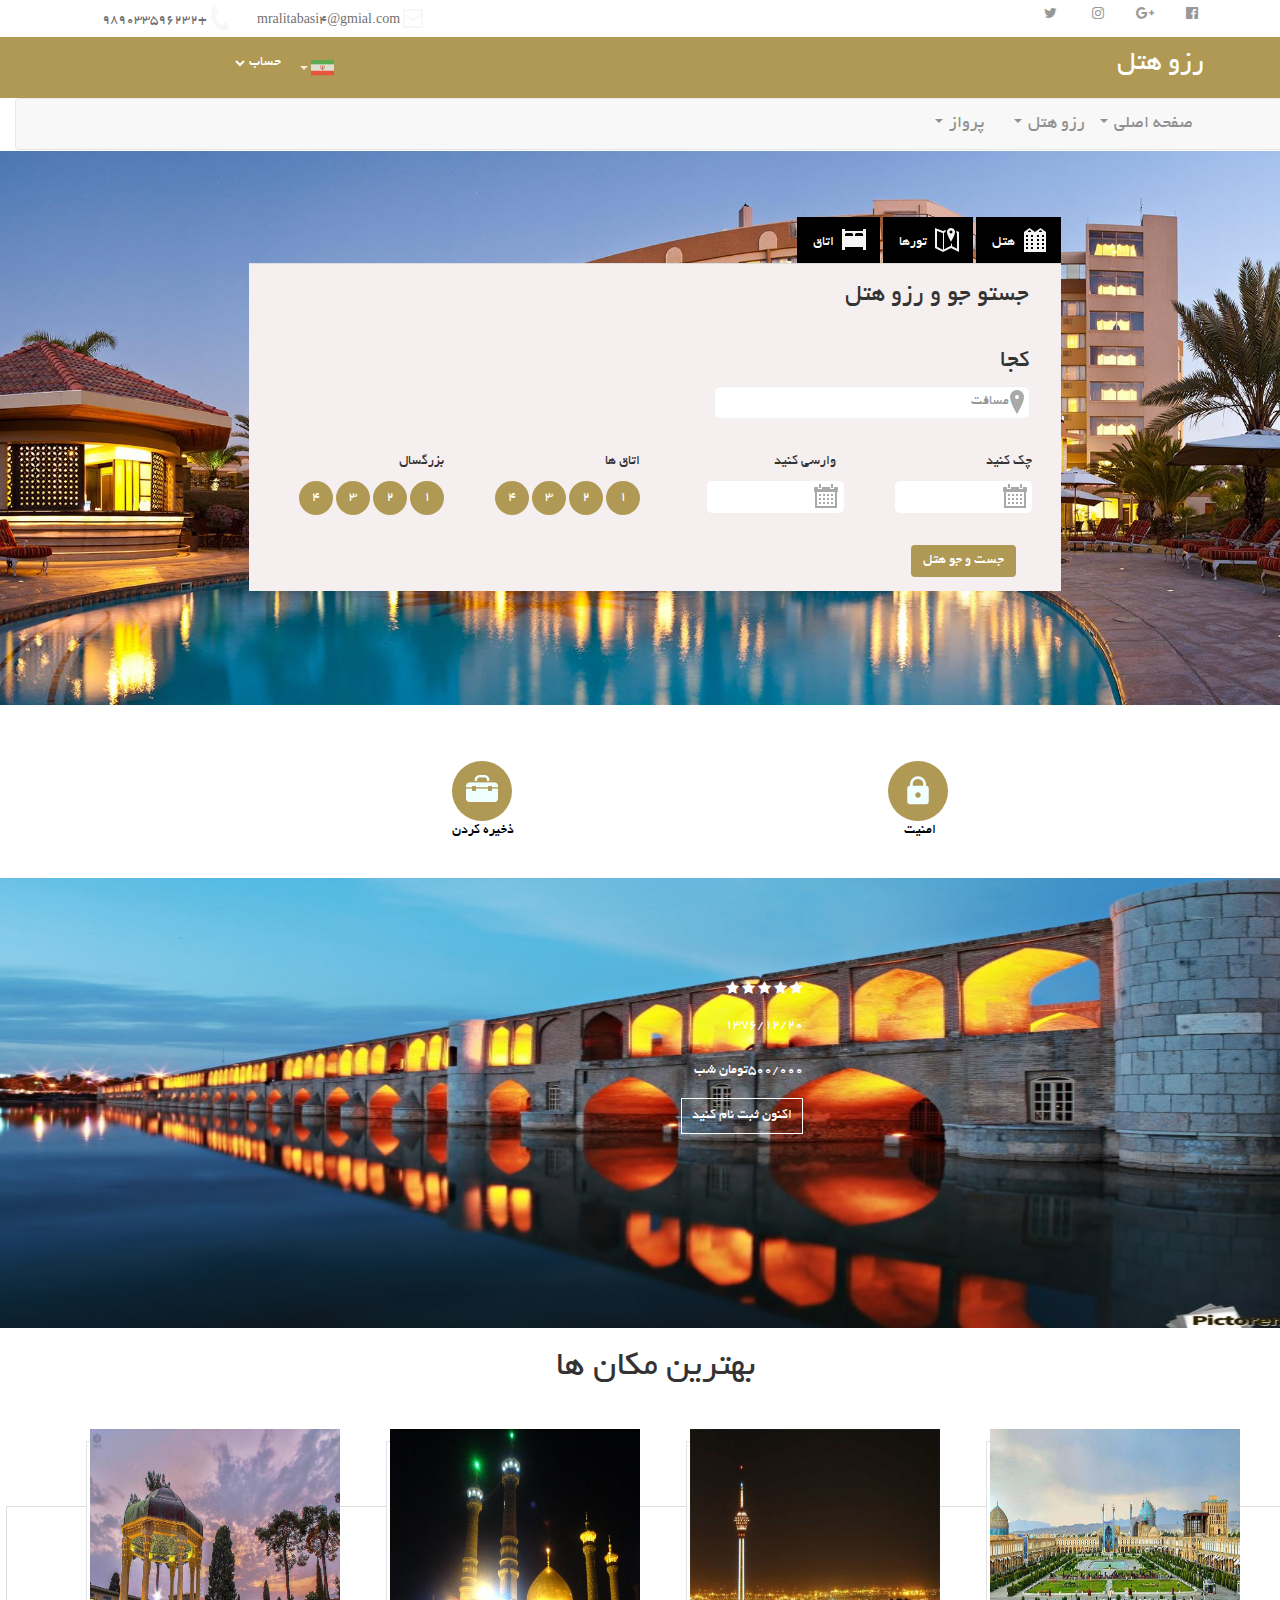
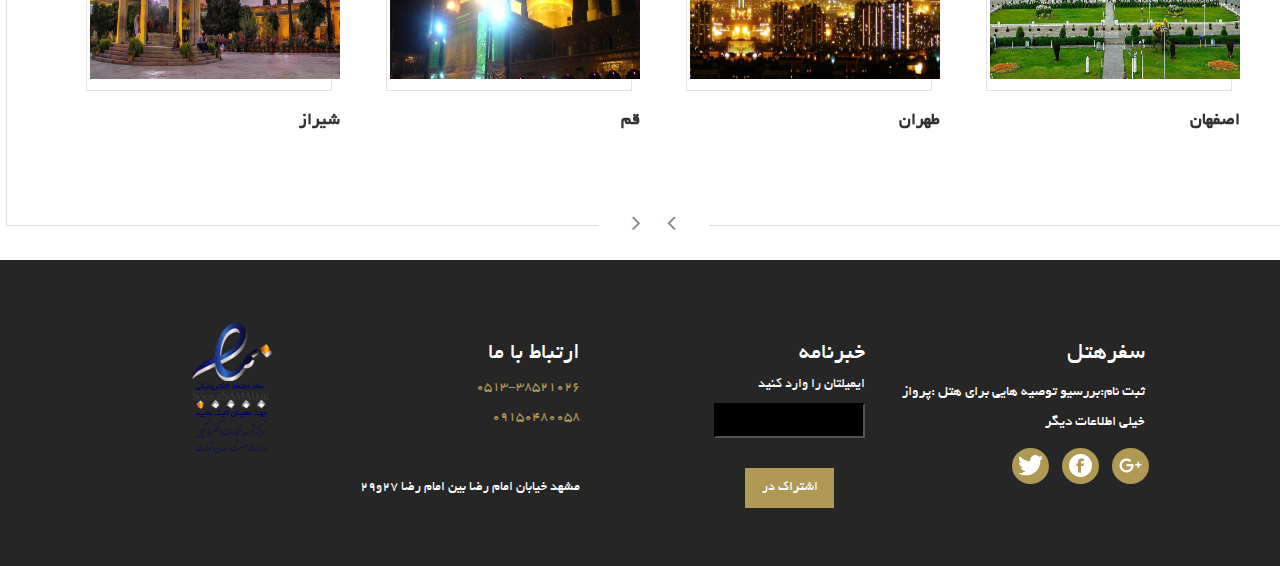
==== index.html @ e9fa9087 "8:00" ====
<!DOCTYPE html>
<html lang="en" xmlns="http://www.w3.org/1999/html">
<head>
    <meta charset="UTF-8">
    <meta name="viewport" content="with-device-width,initial-scale=1,user-scalable=no">
    <title>Title</title>

    <link rel="stylesheet" href="css/bootstrap.min.css">
    <link rel="stylesheet" href="css/bootstrap-rtl.css">
    <link rel="stylesheet" href="style.css">
    <link rel="stylesheet" href="JalaliJSCalendar-1.4/skins/aqua/theme.css">
    <link rel="stylesheet" href="css/font-awesome.css">
    <link rel="stylesheet" href="css/font-awesome.min.css">

    <link media="screen and (max-width: 767px)" rel="stylesheet" type="text/css" href="mobile.css">
    <link media="screen and (min-width: 768px) and (max-width: 991px)" rel="stylesheet" type="text/css" href="tabelt.css">
    <link media="screen and (min-width: 992px) and (max-width: 1199px)" rel="stylesheet" type="text/css" href="pc.css">
    <link media="screen and (min-width: 1200px)" rel="stylesheet" type="text/css" href="pcandmore.css">
    
    <script src="JalaliJSCalendar-1.4/jalali.js"></script>
    <script src="JalaliJSCalendar-1.4/calendar.js"></script>
    <script src="JalaliJSCalendar-1.4/calendar-setup.js"></script>
    <script src="JalaliJSCalendar-1.4/lang/calendar-fa.js"></script>
    <!--<link rel="stylesheet" href="css/bootstrap-responsive.css">-->
    <!--<link rel="stylesheet" href="css/bootstrap-formhelpers.css">-->
    <!--<link rel="stylesheet" href="css/bootstrap-formhelpers-countries.flags.css">-->
    <!--<link rel="stylesheet" href="css/bootstrap-formhelpers-currencies.flags.css">-->
    <!--&lt;!&ndash;<link rel="stylesheet" href="css/docs.css">&ndash;&gt;-->
    <!--<link rel="stylesheet" href="css/prettify.css">-->


</head>
<body>
    <header>
        <div class="row hidden-xs">

            <!--majazi-->

            <div class="col-lg-6 col-md-6 col-sm-6 col-xs-6">
                <div id="social">
                    <button class="btn btn-default2"><i class="fa fa-facebook-official" aria-hidden="true"
                                                        style="width: 20px;height:25px"></i></button>
                    <button class="btn btn-default2"><i class="fa fa-google-plus" aria-hidden="true"
                                                        style="width: 20px;height:25px"></i></button>
                    <button class="btn btn-default2"><i class="fa fa-instagram" aria-hidden="true"
                                                        style="width: 20px;height:25px"></i></button>
                    <button class="btn btn-default2"><i class="fa fa-twitter" aria-hidden="true"
                                                        style="width: 20px;height:25px"></i></button>
                </div>
            </div>
            <!--majazi   -->
            <!--tamasi-->
            <div class="col-lg-6 col-md-6 col-sm-6 col-xs-6">
                <div id="call" style="margin-left: 12%; float:left;">
                    <button class="btn btn-default2"><img src="images/Message_48px.png"
                                                          style="width: 20px;height:25px;font-size: 12px">
                        mralitabasi4@gmial.com
                    </button>
                    <button class="btn btn-default2"><img src="images/Phone_52px.png"
                                                          style="width: 20px;height:25px;font-size: 12px">
                        +989033596232
                    </button>
                </div>
            </div>
        </div>
        <!--tamas-->
        <div class="row">
            <div class="col-lg-12 col-md-12  col-xs-12 col-sm-12" style="background-color: #b09955;">
                <!--nav -->
                <div class="row">
                    <div class="col-lg-6 col-md-6 col-sm-6 col-xs-6 ">
                        <div id="heade">
                            <p id="text">رزو هتل </p>
                        </div>
                    </div>
                    <!--nav   -->
                    <!--entekhab language-->

                    <!--hesab-->
                    <div class="col-lg-4 col-md-4 col-xs-4 col-sm-4">
                        <select class="selectpicker">
                            <option style="background-color: white;color:black;">حساب</option>
                            <option class="special" style="background-color: white;color: black">حساب</option>
                            <option style="background-color: white;color: black">...</option>
                        </select>

                        <span>
                        <ul class="nav navbar-nav pull-left panel-menu" style="margin-right: 7px; margin-top: 3px;">
                            <li class="dropdown">
                                <a href="#" class="dropdown-toggle account" data-toggle="dropdown">
                                    <div class="avatar">
                                        <img src="images/Iran_48px.png" style="width: 25px;" class="img-rounded"
                                             alt="avatar"/><b class="caret" style="color: white"></b>
                                    </div>

                                    <div class="user-mini pull-right">
                                    </div>
                                </a>
                                <ul class="dropdown-menu">
                                    <li>
                                        <a href="#">
                                            <i><img src="images/USA_48px.png" style="height: 25px"></i>
                                            <span>انگیلسی</span>
                                        </a>
                                    </li>
                                    <li>
                                        <a href="#" class="ajax-link">
                                            <i><img src="images/Canada_48px.png" style="height: 25px"></i>
                                            <span>کانادا</span>
                                        </a>
                                    </li>
                                    <li>
                                        <a href="#" class="ajax-link">
                                            <i><img src="images/Australia_48px.png" style="height: 25px;"></i>
                                            <span>استرالیا</span>
                                        </a>
                                    </li>
                                    <li>
                                        <a href="#" class="ajax-link">
                                            <i><img src="images/Chelsea%20FC_48px.png" style="height: 25px;"></i>
                                            <span>چلسی</span>
                                        </a>
                                    </li>
                                    <li>
                                        <a href="#">
                                            <i><img src="images/Germany_48px.png" style="height: 25px;"></i>
                                            <span>المان</span>
                                        </a>
                                    </li>
                                    <li>
                                        <a href="#">
                                            <i><img src="images/Brazil_48px.png" style="height: 25px;"></i>
                                            <span>برزیل</span>
                                        </a>
                                    </li>
                                </ul>
                            </li>
                        </ul>
                        </span>
                    </div>
                </div>
            </div>
        </div>
    </header>
    <!--entekhab languge -->

    <!--navbar-->
    <nav class="navbar navbar-default">
        <div class="container-fluid">
            <!-- Brand and toggle get grouped for better mobile display -->
            <div class="navbar-header">
                <button type="button" class="navbar-toggle collapsed" data-toggle="collapse"
                        data-target="#bs-example-navbar-collapse-1" aria-expanded="false">
                    <span class="sr-only">Toggle navigation</span>
                    <span class="icon-bar"></span>
                    <span class="icon-bar"></span>
                    <span class="icon-bar"></span>
                </button>
                <!--<a class="navbar-brand" href="#">Brand</a>-->
            </div>

            <!-- Collect the nav links, forms, and other content for toggling -->
            <div class="collapse navbar-collapse" id="bs-example-navbar-collapse-1">
                <ul class="nav navbar-nav">
                    <!--<li class="active"><a href="#">Link <span class="sr-only">(current)</span></a></li>-->
                    <!--<li><a href="#">Link</a></li>-->
                    <li class="dropdown">
                        <a href="#" class="dropdown-toggle" data-toggle="dropdown" role="button" aria-haspopup="true"
                           aria-expanded="false">صفحه اصلی <span class="caret"></span></a>
                        <ul class="dropdown-menu">
                            <li><a href="#">Action</a></li>
                            <li><a href="#">Another action</a></li>
                            <li><a href="#">Something else here</a></li>
                            <li role="separator" class="divider"></li>
                            <li><a href="#">Separated link</a></li>
                            <li role="separator" class="divider"></li>
                            <li><a href="#">One more separated link</a></li>
                        </ul>
                    </li>
                </ul>
                <form class="navbar-form navbar-left">
                    <div class="form-group">
                        <!--<input type="text" class="form-control" placeholder="Search">-->
                    </div>
                    <!--<button type="submit" class="btn btn-default">Submit</button>-->
                </form>

                <ul class="nav navbar-nav navbar-right">
                    <!--<li><a href="#">Link</a></li>-->
                    <li class="dropdown">
                        <a href="#" class="dropdown-toggle" data-toggle="dropdown" role="button" aria-haspopup="true"
                           aria-expanded="false">رزو هتل <span class="caret"></span></a>
                        <ul class="dropdown-menu">
                            <li><a href="#">Action</a></li>
                            <li><a href="#">Another action</a></li>
                            <li><a href="#">Something else here</a></li>
                            <li role="separator" class="divider"></li>
                            <li><a href="#">Separated link</a></li>
                        </ul>
                    </li>
                </ul>

                <ul class="nav navbar-nav navbar-right">
                    <!--<li><a href="#">Link</a></li>-->
                    <li class="dropdown">
                        <a href="#" class="dropdown-toggle" data-toggle="dropdown" role="button" aria-haspopup="true"
                           aria-expanded="false">پرواز <span class="caret"></span></a>
                        <ul class="dropdown-menu">
                            <li><a href="#">Action</a></li>
                            <li><a href="#">Another action</a></li>
                            <li><a href="#">Something else here</a></li>
                            <li role="separator" class="divider"></li>
                            <li><a href="#">Separated link</a></li>
                        </ul>
                    </li>
                </ul>

            </div><!-- /.navbar-collapse -->
        </div><!-- /.container-fluid -->
    </nav>
    <!--navbar-->
    </header>

    <!--<!..tab bar...>-->

    <div class="row ">
        <div id="bc">
            <div class=" col-lg-12 col-md-12 col-xs-12 col-sm-12">
                <div class="tabbable-panel ">
                    <div class="tabbable-line">
                        <ul class="nav nav-tabs" style="font-family: bykan">
                            <li><a data-toggle="tab" href="#tab_default_1" style="color: white"><img
                                    src="images/Apartment_24px.png" style="padding-left: 8px">هتل</a></li>
                            <li><a data-toggle="tab" href="#tab_default_2" style="color: white"><img
                                    src="images/Map%20Marker_24px.png" style="padding-left: 8px">تورها
                            </a></li>
                            <li><a data-toggle="tab" href="#tab_default_3" style="color: white;"><img
                                    src="images/Bed_24px.png" style="padding-left: 8px">اتاق
                            </a></li>
                        </ul>
                        <div class="tab-content" style="background-color:#f5efef;padding:14px ">
                            <div class="tab-pane active" id="tab_default_1">
                                <div id="home1" class="tab-pane fade in active">
                                    <p id="texttab">جستو جو و رزو هتل </p>
                                    <br>
                                    <p style="font-size:25px;margin-right: 18px;font-family: bykan;">کجا</p>
                                    <span><img src="images/Marker_24px.png"
                                               style="position: absolute;margin-right: 18px;"></span>
                                    <input type="text" id="inputHelpBlock" class="form-control"
                                           aria-describedby="helpBlock"
                                           placeholder="مسافت"
                                           style="width:40%;margin-right: 18px;height: 32px;margin-top: -4px;padding-right: 20px; border-radius: 5px; border: 1px;">
                                    <br>
                                    <div id="inputtab">
                                    </div>
                                </div>
                                <div style="margin-top:-33px;">
                                    <div class="col-lg-3 col-xs-12 col-sm-3 col-md-3">
                                        <h5>چک کنید</h5>
                                        <span><img src="images/Calendar_24px.png"
                                                   style="position: absolute;  right: 20px;margin-top: 3px;"></span>
                                        <input type="text" id="date_btn1"
                                               style="height: 32px;padding-right: 30px;width: 137px; border-radius: 5px; border: 1px;">
                                    </div>
                                    <div class="col-lg-3 col-xs-12 col-sm-3 col-md-3">
                                        <h5>وارسی کنید</h5>
                                        <span><img src="images/Calendar_24px.png"
                                                   style="position: absolute; right:13px; margin-top:3px;"></span>
                                        <input type="text" id="date_btn"
                                               style="height: 32px;padding-right: 13px;margin-right:-8px;width:137px;border-radius: 5px;border: 1px;">
                                    </div>
                                    <div class="col-lg-3  col-md-3 col-sm-3 col-xs-12">
                                        <h5>اتاق ها </h5>
                                        <button class="btn btn-default1" type="submit">1</button>
                                        <button class="btn btn-default1" type="submit">2</button>
                                        <button class="btn btn-default1" type="submit">3</button>
                                        <button class="btn btn-default1" type="submit">4</button>
                                    </div>
                                    <div class="col-lg-3 col-md-3 col-sm-3 col-xs-12">
                                        <h5>بزرگسال </h5>
                                        <button class="btn btn-default1" type="submit">1</button>
                                        <button class="btn btn-default1" type="submit">2</button>
                                        <button class="btn btn-default1" type="submit">3</button>
                                        <button class="btn btn-default1" type="submit">4</button>
                                    </div>
                                    <button class="btn btn-success"type="button">جست و جو هتل</button>
                                </div>
                            </div>

                            <div class="tab-pane" id="tab_default_2">
                                <p>
                                    Howdy, I'm in Tab 2.
                                </p>
                                <p>
                                    Ut wisi enim ad minim veniam, quis nostrud exerci tation ullamcorper
                                    suscipit
                                    lobortis nisl ut aliquip ex ea commodo consequat. Duis autem vel eum iriure
                                    dolor in hendrerit in vulputate velit esse molestie consequat. Ut wisi enim
                                    ad
                                    minim veniam, quis nostrud exerci tation.
                                </p>
                                <p>
                                    <a class="btn btn-warning" href="http://j.mp/metronictheme" target="_blank">
                                        Click for more features...
                                    </a>
                                </p>
                            </div>
                            <div class="tab-pane" id="tab_default_3">
                                <p>
                                    Howdy, I'm in Tab 3.
                                </p>
                                <p>
                                    Duis autem vel eum iriure dolor in hendrerit in vulputate. Ut wisi enim ad
                                    minim
                                    veniam, quis nostrud exerci tation ullamcorper suscipit lobortis nisl ut
                                    aliquip
                                    ex ea commodo consequat. Duis autem vel eum iriure dolor in hendrerit in
                                    vulputate velit esse molestie consequat
                                </p>
                                <p>
                                    <a class="btn btn-info" href="http://j.mp/metronictheme" target="_blank">
                                        Learn more...
                                    </a>
                                </p>
                            </div>
                        </div>
                    </div>
                </div>
            </div>
        </div>
    </div>
    <!--<!..tab bar...>-->
    <div class="row">
        <div class="col-lg-4 col-md-4 col-sm-4 col-xs-6">
            <button class="btn-primary"><img src="images/Lock_48px.png" style="width: 32px;background: none"></button>
            <div id="amnit">
                <a href="#" style="text-decoration: none"><p style="text-align: center;color:black;text-decoration: none;text-align: -webkit-left;margin-left: 16px;                     ">امنیت</p></a>
            </div>
        </div>
        <div class="col-lg-4 col-md-4 col-sm-4 col-xs-6">
            <button class="btn-primary"><img src="images/Toolbox_52px.png" style="width: 32px;background:none"></button>
            <a href="#" style="text-decoration: none"><p
                    style="text-align: center;color: black;text-decoration: none;text-align: -webkit-left;">ذخیره
                کردن</p>
            </a>
        </div>
    </div>

    <div class="row hidden-xs">
        <img src="images/900_228584.jpg" style="width: 100%;height:450px;margin-top: 27px; position: relative;">
        <div id="star">
            <i class="fa fa-star" aria-hidden="true"></i>
            <i class="fa fa-star" aria-hidden="true"></i>
            <i class="fa fa-star" aria-hidden="true"></i>
            <i class="fa fa-star" aria-hidden="true"></i>
            <i class="fa fa-star" aria-hidden="true"></i>
            <br>
            <p>1376/12/20</p>
            <p>500/000تومان شب</p>
            <a href="#" style="border: 1px solid; height: 58px; padding: 10px; color:white; text-decoration: none">اکنون
                ثبت
                نام کنید</a>
        </div>
    </div>

    <div class="row">
        <div class="col-lg-4">

        </div>
    </div>

    <!--slider-->
    <div class="row">
        <section class="team-sec">
            <div class="container">
                <h1 class="text-center">بهترین مکان ها</h1>
                <p class="home-paragraph text-center"><br></p>
                <div class="row">
                    <div id="carousel-example" class="carousel slide team team-web-view" data-ride="carousel">
                        <div class="carousel-line">
                            <div class="controls pull-right">
                                <a class="left fa fa-angle-left btn" href="#carousel-example" data-slide="prev"></a><a
                                    class="right fa fa-angle-right btn " href="#carousel-example" data-slide="next"></a>
                            </div>
                        </div>
                        <!-- Wrapper for slides -->
                        <div class="carousel-inner">
                            <div class="item active">
                                <div class="row">
                                    <div class="col-lg-3 col-xs-3 col-md-3  col-sm-3 ">
                                        <div class="col-item">
                                            <div class="photo-shadow"></div>
                                            <div class="photo">
                                                <img src="images/esfehan.jpg" alt="User one" style="height: 255px">
                                            </div>
                                            <div class="info">
                                                <div class="name">اصفهان</div>


                                                <div class="clearfix"></div>
                                            </div>
                                        </div>
                                    </div>
                                    <div class="col-lg-3 col-xs-3 col-md-3  col-sm-3 ">
                                        <div class="col-item">
                                            <div class="photo-shadow"></div>
                                            <div class="photo">
                                                <img src="images/teh.jpg" class="img-responsive" alt="teh"
                                                     style="height: 255px">
                                            </div>
                                            <div class="info">
                                                <div class="name">طهران</div>

                                                <div class="clearfix"></div>
                                            </div>
                                        </div>
                                    </div>
                                    <div class="col-lg-3 col-xs-3 col-md-3  col-sm-3 ">
                                        <div class="col-item">
                                            <div class="photo-shadow"></div>
                                            <div class="photo">
                                                <img src="images/ghom.jpg" class="img-responsive" alt="ghom"
                                                     style="height: 255px">
                                            </div>
                                            <div class="info">
                                                <div class="name">قم</div>

                                                <div class="clearfix"></div>
                                            </div>
                                        </div>
                                    </div>
                                    <div class="col-lg-3 col-xs-3 col-md-3  col-sm-3 ">
                                        <div class="col-item">
                                            <div class="photo-shadow"></div>
                                            <div class="photo">
                                                <img src="images/shiraz.jpg" alt="shiraz" style="height: 255px;">
                                            </div>
                                            <div class="info">
                                                <div class="name">شیراز</div>
                                                <div class="clearfix"></div>
                                            </div>
                                        </div>
                                    </div>
                                </div>
                            </div>
                            <div class="item">
                                <div class="row">
                                    <div class="col-lg-3 col-xs-3 col-md-3  col-sm-3 ">
                                        <div class="col-item">
                                            <div class="photo-shadow"></div>
                                            <div class="photo">
                                                <img src="images/33poool.jpg" style="height: 255px"
                                                     class="img-responsive"
                                                     alt="Charles John">
                                            </div>
                                            <div class="info">
                                                <div class="name">اصفهان</div>


                                                <div class="clearfix"></div>
                                            </div>
                                        </div>
                                    </div>
                                    <div class="col-lg-3 col-xs-3 col-md-3  col-sm-3 ">
                                        <div class="col-item">
                                            <div class="photo-shadow"></div>
                                            <div class="photo">
                                                <img src="images/250px-emam%20reza.jpg" style="height: 255px"
                                                     alt="Coleman Harmon">
                                            </div>
                                            <div class="info">
                                                <div class="name">مشهد</div>

                                                <div class="clearfix"></div>
                                            </div>
                                        </div>
                                    </div>
                                    <div class="col-lg-3 col-xs-3 col-md-3  col-sm-3 ">
                                        <div class="col-item">
                                            <div class="photo-shadow"></div>
                                            <div class="photo">
                                                <img src="images/irph54_38_.jpg" style="height: 255px"
                                                     class="img-responsive" alt="Charlotte Law">
                                            </div>
                                            <div class="info">
                                                <div class="name">بوشهر</div>


                                                <div class="clearfix"></div>
                                            </div>
                                        </div>
                                    </div>
                                    <div class="col-lg-3 col-xs-3 col-md-3  col-sm-3 ">
                                        <div class="col-item">
                                            <div class="photo-shadow"></div>
                                            <div class="photo">
                                                <img src="images/karaj.jpg" style="height: 255px" alt="User one">
                                            </div>
                                            <div class="info">
                                                <div class="name">کرج</div>
                                                <div class="clearfix"></div>
                                            </div>
                                        </div>
                                    </div>
                                </div>
                            </div>
                        </div>
                    </div>
                </div>
            </div>
        </section>
    </div>
    <!--slider-->

    <!--footer-->
    <footer>
        <div class="row">
            <div id="footer">
                <div class="container">
                    <div style="margin-top: 61px; margin-right: 7%; line-height: normal">
                        <div class="col-lg-3 col-xs-12 col-md-3 col-sm-3" style="padding: 0">

                            <h3 style="color: white"> سفرهتل</h3>
                            <p style="color: white;line-height: 2;font-size: 15px;">
                                ثبت نام:بررسیو توصیه هایی برای هتل :پرواز خیلی اطلاعات دیگر
                            </p>
                            <div id="majazi">
                                <a href="http://google.com">
                                    <button class="btn-success4" style="height: 36px;">
                                        <img src="images/Google%20Plus_50px.png" style="height: 25px">
                                    </button>
                                </a>
                                <a href="https://www.google.com">
                                    <button class="btn-success4" style="height: 36px;">
                                        <img src="images/Facebook%20Circled_50px.png" style="height: 25px">
                                    </button>
                                </a>
                                <a href="https://www.google.com">
                                    <button class="btn-success4" style="height: 36px;">
                                        <img src="images/Twitter_48px.png " style="height: 25px">
                                    </button>
                                </a>
                            </div>
                        </div>
                    </div>
                    <div class="col-lg-3 col-xs-12 col-md-3 col-sm-3">
                        <h3 style="color: white">خبرنامه</h3>
                        <h5 style="color: white">ایمیلتان را وارد کنید</h5>
                        <input type="text"
                               style="background-color: black; border-color: black;height: 35px;width: 151px;">
                        <button class="btn-success" style="height:40px;width: 89px;">
                            اشتراک در
                        </button>
                    </div>
                    <div class="col-lg-3 col-xs-12 col-md-3 col-sm-3">
                        <h3 style="color: white">ارتباط با ما</h3>
                        <p style="color: #b09955">0513-38521026</p>
                        <p style="color: #b09955">09150480058</p>
                        <br><br>
                        <p style="color: white">مشهد خیابان امام رضا بین امام رضا 27و29</p>
                    </div>
                    <div class="col-lg-2 col-xs-12 col-md-2 col-sm-2 hidden-xs">
                        <img src="images/logo.png">
                    </div>
                </div>
            </div>
        </div>
    </footer>
<!--footer-->
<script>
    Calendar.setup({
        inputField: 'date_input',
        button: 'date_btn',
        ifFormat: '%Y/%m/%d',
        dateType: 'jalali'
    });
</script>
<script>
    Calendar.setup({
        inputField: 'date_input',
        button: 'date_btn1',
        ifFormat: '%Y/%m/%d',
        dateType: 'jalali'
    });
</script>
<script src="jquery-3.2.1.min.js"></script>
<script src="js/bootstrap.min.js"></script>
<script>
    $(document).ready(function () {
        $('.num').click(function () {
            var num = $(this);
            var text = $.trim(num.find('.txt').clone().children().remove().end().text());
            var telNumber = $('#telNumber');
            $(telNumber).val(telNumber.val() + text);
        });
    });
</script>


<!--<script src="prettify.js"></script>-->
<!--<script src="js/widgets.js"></script>-->
<!--<script src="js/bootstrap-formhelpers-selectbox.js"></script>-->
<!--<script src="js/bootstrap-formhelpers-countries.en_US.js"></script>-->
<!--<script src="js/bootstrap-formhelpers-languages.codes.js"></script>-->
<!--<script src="js/bootstrap-formhelpers-languages.js"></script>-->
<!--<script src="js/bootstrap-formhelpers.js"></script>-->


</div>
</body>
</html>
---- style.css ----
@font-face {
src: url('open-sans-gh-pages/fonts/Bold/OpenSans-Bold.eot');
 src: url('open-sans-gh-pages/fonts/Bold/OpenSans-Bold.ttf');
 src: url('open-sans-gh-pages/fonts/Bold/OpenSans-Bold.woff');
 src: url('open-sans-gh-pages/fonts/Bold/OpenSans-Bold.woff2');
 src: url('fonts/fontawesome-webfont.svg');

}
@font-face {
 font-family: 'bykan';
 src: url('fonts/1.eot');
 /*src: url('fonts/2.eot?#iefix') format('embedded-opentype');*/
 src: url('fonts/3.woff') format('woff');
 src: url('fonts/2.ttf')  format('truetype');

}

body
{
 margin: 0;
 padding: 0;
 font-family: bykan;
 overflow-x: hidden;
 font-size: 14px;
}
#box
{
 width: 100%;
 height: 100px;
 background-color: #f5f7ff;
}

.gly-spin {
 -webkit-animation: spin 2s infinite linear;
 -moz-animation: spin 2s infinite linear;
 -o-animation: spin 2s infinite linear;
 animation: spin 2s infinite linear;
}
#heade
{
 height: 61px;
 background-color: #b09955;
 text-align: center;
 width: 100%;
}
#text
{

 color: white;
 font-size: 28px;
 margin-left:57%;
 padding:7px;
}
#social
{
 margin-right: 13%;

 opacity: 0.5;
}
#prchm
{
 position: absolute;
 top: 0;
}
.navbar-nav
{
 font-size: 18px;

 font-family: bykan;
}
.tabbable-panel
{
 position: absolute;
 margin-top: 0;
}
#rgb
{
background-color: black;
 display: inline-block;
 padding: 1px;
}

#inputHelpBlock
{
width: 30%;
display: inline;
}
#inputtab
{
 display: inline-block;
 width: 87%;
}
#input
{
display: inline;
}

.btn-default1
{
 border-radius: 50%;
 background-color: #b09954;
 color: white;
}

#texttab
{
 font-family:bykan;
 font-size: 25px;
 margin-right: 18px;
}
#tabbar
{
background-color: white;
}
.nav-tabs > li {
 float: right;
 background: black;
 margin:0 0 0 3px;
 margin-bottom: 0px;
}
.tabbable-panel
{
 position: absolute;
 /* margin-top: 257px; */
 width: 62%;
 /* margin-right: 15%; */
 /* margin-left: 50px; */
 /* bottom: 50px; */
 margin-top: 5%;
 margin-right: auto;
 margin-left: auto;
 left: 0;
 right: 0;
}
#bc {
 /* background-color: #f8f8f8; */
 background-image: url(images/Safari.jpg);
 width: 100%;
 background-repeat-x: no-repeat;
 height: 554px;
 background-size: cover;
 position: relative;
 top:-19px;
}
.btn-success
{
 margin-right: 31px;
 background-color: #B09954;
 border-color: #000000;;
 margin-top: 30px;
 border-style: none;
}
#home1
{
 height: 200px;
}
:root .css3-metro-dropdown::after
{
 position: absolute;
 top: 0;
 right: 0;
 display: block;
 width: 32px;
 font-size: 12px;
 line-height: 34px;
 text-align: center;
 -webkit-pointer-events: none;
 -moz-pointer-events: none;
 pointer-events: none;
}
:root .css3-metro-dropdown select
{
 height: 34px;
 border: 0;
 vertical-align: middle;
 font: normal 12px/14px "Segoe UI", Arial, Helvetica, Sans-serif;
 outline: 0 none;
 background-color: #b09955;
}
:root .css3-metro-dropdown option
{
 color: #333;
}
.bfh-selectbox > .bfh-selectbox-toggle
{
 border-style: none;
 background-color: #b09955;
}
.btn-default2
{
 border-style: none;
 background-color: white;
}
.bfh-selectbox-option input-medium
{
 background-color: #b09955;
 border-style: none
}
.btn-primary
{
 border-radius: 50%;
 margin-top: 37px;
 margin-right: auto;
 display: -webkit-box;
 background-color:#b09955 ;
 height: 60px;
 width: 60px;
 border-style: hidden;
}
.btn-primary
{
color:  #f82a15;
}
.dropdown-toggle
{
 color: #0d0311;
 opacity: 0.8;

}
.btn-primary:hover {
 color: #fff;
 background-color: #303b35;
 border-color: #303b35;
}
.btn-success:hover {
 color: #fff;
 background-color: #303b35;
 border-color: #303b35;
}
#star {
 position: absolute;
 top: 68em;
 left: 46em;
 padding: 22px;
 line-height: 35px;
 /* background: #5d4046; */
 /* background-color: snow; */
 background: none;
 border: none;
 color: #fdfdff;
 z-index: 11111;
}
/*slider*/
.team-sec{float: left;width: 100%;}
.team .photo {width: 250px; height: 250px; display: inline-block; overflow: hidden; position: relative; }
.photo-shadow {position: absolute; z-index: -1; top: 12px; left: 16px; bottom: -10px; border: 1px solid #E3E3E3; height: 250px; width: 246px; background: #fff; }
.col-item{position: relative;}
.team{margin-top: 60px;}
.team .photo img{width: 100%;    vertical-align: middle;position: relative;}
.social-connect{margin-top: 13px;}
.info{margin-top: 22px;}
.info .name{font-size: 18px;font-weight: 600;margin-bottom: 2px;}
.info .degination{font-size: 16px;font-weight: 300;font-style: italic;color: #8B8B8B;}
.social-connect a{ display: inline-block; border: 1px solid #E3E3E3; font-size: 14px; color: #919191; width: 24px; height: 24px; text-align: center; line-height: 24px;margin-right: 4px;}
.social-connect a .fa{margin: 0;}
.social-connect a:hover{background-color: #4EBEE9;color: #fff;} .carousel-line{    border: 1px solid #ddd; height: 320px; position: absolute; bottom: -90px; width: 110%; left: -5.5%;}
.carousel-line > .controls{position: absolute; bottom: -16px; left: 50%; margin-left: -50px; background: #fff; padding: 0px 20px; color: #000;}
.carousel-line > .controls > a{    color: #868686; font-size: 24px; font-weight: 300;}
/*slider*/

#footer
{
 background: #262626;
 height: 306px;
 width: 100%;
 /* position: absolute; */
 /* top: 150px; */
 /* right: -26px; */
 margin-top: 124px;

}

#carousel-example
{
 position: relative;
 margin-top: auto;
}
#majazi
{
 display: inline;
 margin-right: -25px;
 /*background-color: #b09955;*/
 padding: 21px;
 text-space: 7px;
 word-spacing: 10px;
}
.btn-success4
{
 background-color:#b09955 ;
 border-radius: 50%;
 border-style: none;
 border-color: black;
}
.nav>li>a{
 background: transparent;
}
.nav>li>a:hover{
 background: transparent;
}

.nav>li>a:visited
{
 background: transparent;
}
.nav>li>a:focus{
 background: transparent;
}
.nav>li>a:active{
 background: transparent;
}
.nav .open>a, .nav .open>a:focus, .nav .open>a:hover
{
background: transparent;
}
#call
{
 opacity: 0.7;

}
.dropdown:hover
{
 color: black;
}

.nav>li>a:active {
 background-color: #b09955;
}

.nav>li>a:hover
{
 background-color: #b09955 ;
}

a:focus, a:hover {
 opacity: 0.9;
  color: #000000;
 text-decoration: underline;
}
a{
 text-decoration: none;
}
.navbar-collapse {
 padding-right: 71px;
}
.selectpicker
{
 float: left;
 margin-top: 18px;
 border-style: none;
 background-color: #b09955;
 color: white;
}
---- JalaliJSCalendar-1.4/skins/aqua/theme.css ----
/* Distributed as part of The Coolest DHTML Calendar
   Author: Mihai Bazon, www.bazon.net/mishoo
   Copyright Dynarch.com 2005, www.dynarch.com
*/

/* The main calendar widget.  DIV containing a table. */

div.calendar { position: relative; }

.calendar, .calendar table {
  border: 1px solid #bdb2bf;
  font-size: 11px;
  color: #000;
  cursor: default;
  background: url("normal-bg.gif");
  font-family: "trebuchet ms",verdana,tahoma,sans-serif;
}

.calendar {
  border-color: #797979;
}

/* Header part -- contains navigation buttons and day names. */

.calendar .button { /* "<<", "<", ">", ">>" buttons have this class */
  text-align: center;    /* They are the navigation buttons */
  padding: 2px;          /* Make the buttons seem like they're pressing */
  background: url("title-bg.gif") repeat-x 0 100%; color: #000;
  font-weight: bold;
}

.calendar .nav {
  font-family: verdana,tahoma,sans-serif;
}

.calendar .nav div {
  background: transparent url("menuarrow.gif") no-repeat 100% 100%;
}

.calendar thead tr { background: url("title-bg.gif") repeat-x 0 100%; color: #000; }

.calendar thead .title { /* This holds the current "month, year" */
  font-weight: bold;      /* Pressing it will take you to the current date */
  text-align: center;
  padding: 2px;
  background: url("title-bg.gif") repeat-x 0 100%; color: #000;
}

.calendar thead .headrow { /* Row <TR> containing navigation buttons */
}

.calendar thead .name { /* Cells <TD> containing the day names */
  border-bottom: 1px solid #797979;
  padding: 2px;
  text-align: center;
  color: #000;
}

.calendar thead .weekend { /* How a weekend day name shows in header */
  color: #c44;
}

.calendar thead .hilite { /* How do the buttons in header appear when hover */
  background: url("hover-bg.gif");
  border-bottom: 1px solid #797979;
  padding: 2px 2px 1px 2px;
}

.calendar thead .active { /* Active (pressed) buttons in header */
  background: url("active-bg.gif"); color: #fff;
  padding: 3px 1px 0px 3px;
  border-bottom: 1px solid #797979;
}

.calendar thead .daynames { /* Row <TR> containing the day names */
  background: url("dark-bg.gif");
}

/* The body part -- contains all the days in month. */

.calendar tbody .day { /* Cells <TD> containing month days dates */
  font-family: verdana,tahoma,sans-serif;
  width: 2em;
  color: #000;
  text-align: right;
  padding: 2px 4px 2px 2px;
}
.calendar tbody .day.othermonth {
  font-size: 80%;
  color: #999;
}
.calendar tbody .day.othermonth.oweekend {
  color: #f99;
}

.calendar table .wn {
  padding: 2px 3px 2px 2px;
  border-right: 1px solid #797979;
  background: url("dark-bg.gif");
}

.calendar tbody .rowhilite td,
.calendar tbody .rowhilite td.wn {
  background: url("rowhover-bg.gif");
}

.calendar tbody td.today { font-weight: bold; /* background: url("today-bg.gif") no-repeat 70% 50%; */ }

.calendar tbody td.hilite { /* Hovered cells <TD> */
  background: url("hover-bg.gif");
  padding: 1px 3px 1px 1px;
  border: 1px solid #bbb;
}

.calendar tbody td.active { /* Active (pressed) cells <TD> */
  padding: 2px 2px 0px 2px;
}

.calendar tbody td.weekend { /* Cells showing weekend days */
  color: #c44;
}

.calendar tbody td.selected { /* Cell showing selected date */
  font-weight: bold;
  border: 1px solid #797979;
  padding: 1px 3px 1px 1px;
  background: url("active-bg.gif"); color: #fff;
}

.calendar tbody .disabled { color: #999; }

.calendar tbody .emptycell { /* Empty cells (the best is to hide them) */
  visibility: hidden;
}

.calendar tbody .emptyrow { /* Empty row (some months need less than 6 rows) */
  display: none;
}

/* The footer part -- status bar and "Close" button */

.calendar tfoot .footrow { /* The <TR> in footer (only one right now) */
  text-align: center;
  background: #565;
  color: #fff;
}

.calendar tfoot .ttip { /* Tooltip (status bar) cell <TD> */
  padding: 2px;
  background: url("status-bg.gif") repeat-x 0 0; color: #000;
}

.calendar tfoot .hilite { /* Hover style for buttons in footer */
  background: #afa;
  border: 1px solid #084;
  color: #000;
  padding: 1px;
}

.calendar tfoot .active { /* Active (pressed) style for buttons in footer */
  background: #7c7;
  padding: 2px 0px 0px 2px;
}

/* Combo boxes (menus that display months/years for direct selection) */

.calendar .combo {
  position: absolute;
  display: none;
  top: 0px;
  left: 0px;
  width: 4em;
  cursor: default;
  border-width: 0 1px 1px 1px;
  border-style: solid;
  border-color: #797979;
  background: url("normal-bg.gif"); color: #000;
  z-index: 100;
  font-size: 90%;
}

.calendar .combo .label,
.calendar .combo .label-IEfix {
  text-align: center;
  padding: 1px;
}

.calendar .combo .label-IEfix {
  width: 4em;
}

.calendar .combo .hilite {
  background: url("hover-bg.gif"); color: #000;
}

.calendar .combo .active {
  background: url("active-bg.gif"); color: #fff;
  font-weight: bold;
}

.calendar td.time {
  border-top: 1px solid #797979;
  padding: 1px 0px;
  text-align: center;
  background: url("dark-bg.gif");
}

.calendar td.time .hour,
.calendar td.time .minute,
.calendar td.time .ampm {
  padding: 0px 5px 0px 6px;
  font-weight: bold;
  background: url("normal-bg.gif"); color: #000;
}

.calendar td.time .hour,
.calendar td.time .minute {
  font-family: monospace;
}

.calendar td.time .ampm {
  text-align: center;
}

.calendar td.time .colon {
  padding: 0px 2px 0px 3px;
  font-weight: bold;
}

.calendar td.time span.hilite {
  background: url("hover-bg.gif"); color: #000;
}

.calendar td.time span.active {
  background: url("active-bg.gif"); color: #fff;
}
---- mobile.css ----
.dropdown
{
    margin-top:5px;

}

#text
{
padding: 0;
margin: 0;
margin-right: 45px;
margin-top: 7px;
}


.selectpicker
{
    margin-left: -30px;

}

.nav-tabs
{
    display: inline-flex;
}
.tabbable-line
{
    margin-top: -30px;
    margin-right: auto;
    margin-left: auto;
}
#date_btn
{
    margin-left: auto;.
    margin-right: 0px;
}
.tabbable-line
{
    margin-top: -30px;
}
.btn-success
{
    margin-top: 0px;
}
.btn-primary
{

    margin-right: auto;
    margin-left:auto;
}
p
{
    margin-left: 38px;
}
p1
{
    margin-right: 55px;
}
#amnit

{
    margin-left: 41px;
}
#majazi
{

}

#footer
{
    min-height: 545px;

}
---- css/docs.css ----
/* Add additional stylesheets below
-------------------------------------------------- */
/*
  Bootstrap's documentation styles
  Special styles for presenting Bootstrap's documentation and examples
*/



/* Body and structure
-------------------------------------------------- */

body {
  position: relative;
  padding-top: 40px;
}

/* Code in headings */
h3 code {
  font-size: 14px;
  font-weight: normal;
}



/* Tweak navbar brand link to be super sleek
-------------------------------------------------- */

body > .navbar {
  font-size: 13px;
}

/* Change the docs' brand */
body > .navbar .brand {
  padding-right: 0;
  padding-left: 0;
  margin-left: 20px;
  float: right;
  font-weight: bold;
  color: #000;
  text-shadow: 0 1px 0 rgba(255,255,255,.1), 0 0 30px rgba(255,255,255,.125);
  -webkit-transition: all .2s linear;
     -moz-transition: all .2s linear;
          transition: all .2s linear;
}
body > .navbar .brand:hover {
  text-decoration: none;
  text-shadow: 0 1px 0 rgba(255,255,255,.1), 0 0 30px rgba(255,255,255,.4);
}


/* Sections
-------------------------------------------------- */

/* padding for in-page bookmarks and fixed navbar */
section {
  padding-top: 30px;
}
section > .page-header,
section > .lead {
  color: #5a5a5a;
}
section > ul li {
  margin-bottom: 5px;
}

/* Separators (hr) */
.bs-docs-separator {
  margin: 40px 0 39px;
}

/* Faded out hr */
hr.soften {
  height: 1px;
  margin: 70px 0;
  background-image: -webkit-linear-gradient(left, rgba(0,0,0,0), rgba(0,0,0,.1), rgba(0,0,0,0));
  background-image:    -moz-linear-gradient(left, rgba(0,0,0,0), rgba(0,0,0,.1), rgba(0,0,0,0));
  background-image:     -ms-linear-gradient(left, rgba(0,0,0,0), rgba(0,0,0,.1), rgba(0,0,0,0));
  background-image:      -o-linear-gradient(left, rgba(0,0,0,0), rgba(0,0,0,.1), rgba(0,0,0,0));
  border: 0;
}



/* Jumbotrons
-------------------------------------------------- */

/* Base class
------------------------- */
.jumbotron {
  position: relative;
  padding: 40px 0;
  color: #fff;
  text-align: center;
  text-shadow: 0 1px 3px rgba(0,0,0,.4), 0 0 30px rgba(0,0,0,.075);
  background: #020031; /* Old browsers */
  background: -moz-linear-gradient(45deg,  #020031 0%, #6d3353 100%); /* FF3.6+ */
  background: -webkit-gradient(linear, left bottom, right top, color-stop(0%,#020031), color-stop(100%,#6d3353)); /* Chrome,Safari4+ */
  background: -webkit-linear-gradient(45deg,  #020031 0%,#6d3353 100%); /* Chrome10+,Safari5.1+ */
  background: -o-linear-gradient(45deg,  #020031 0%,#6d3353 100%); /* Opera 11.10+ */
  background: -ms-linear-gradient(45deg,  #020031 0%,#6d3353 100%); /* IE10+ */
  background: linear-gradient(45deg,  #020031 0%,#6d3353 100%); /* W3C */
  filter: progid:DXImageTransform.Microsoft.gradient( startColorstr='#020031', endColorstr='#6d3353',GradientType=1 ); /* IE6-9 fallback on horizontal gradient */
  -webkit-box-shadow: inset 0 3px 7px rgba(0,0,0,.2), inset 0 -3px 7px rgba(0,0,0,.2);
     -moz-box-shadow: inset 0 3px 7px rgba(0,0,0,.2), inset 0 -3px 7px rgba(0,0,0,.2);
          box-shadow: inset 0 3px 7px rgba(0,0,0,.2), inset 0 -3px 7px rgba(0,0,0,.2);
}
.jumbotron h1 {
  font-size: 80px;
  font-weight: bold;
  letter-spacing: -1px;
  line-height: 1;
}
.jumbotron p {
  font-size: 24px;
  font-weight: 300;
  line-height: 30px;
  margin-bottom: 30px;
}

/* Link styles (used on .masthead-links as well) */
.jumbotron a {
  color: #fff;
  color: rgba(255,255,255,.5);
  -webkit-transition: all .2s ease-in-out;
     -moz-transition: all .2s ease-in-out;
          transition: all .2s ease-in-out;
}
.jumbotron a:hover {
  color: #fff;
  text-shadow: 0 0 10px rgba(255,255,255,.25);
}

/* Download button */
.masthead .btn {
  padding: 14px 24px;
  font-size: 24px;
  font-weight: 200;
  color: #fff; /* redeclare to override the `.jumbotron a` */
  border: 0;
  -webkit-border-radius: 6px;
     -moz-border-radius: 6px;
          border-radius: 6px;
  -webkit-box-shadow: inset 0 1px 0 rgba(255,255,255,.1), 0 1px 5px rgba(0,0,0,.25);
     -moz-box-shadow: inset 0 1px 0 rgba(255,255,255,.1), 0 1px 5px rgba(0,0,0,.25);
          box-shadow: inset 0 1px 0 rgba(255,255,255,.1), 0 1px 5px rgba(0,0,0,.25);
  -webkit-transition: none;
     -moz-transition: none;
          transition: none;
}
.masthead .btn:hover {
  -webkit-box-shadow: inset 0 1px 0 rgba(255,255,255,.1), 0 1px 5px rgba(0,0,0,.25);
     -moz-box-shadow: inset 0 1px 0 rgba(255,255,255,.1), 0 1px 5px rgba(0,0,0,.25);
          box-shadow: inset 0 1px 0 rgba(255,255,255,.1), 0 1px 5px rgba(0,0,0,.25);
}
.masthead .btn:active {
  -webkit-box-shadow: inset 0 2px 4px rgba(0,0,0,.1), 0 1px 0 rgba(255,255,255,.1);
     -moz-box-shadow: inset 0 2px 4px rgba(0,0,0,.1), 0 1px 0 rgba(255,255,255,.1);
          box-shadow: inset 0 2px 4px rgba(0,0,0,.1), 0 1px 0 rgba(255,255,255,.1);
}


/* Pattern overlay
------------------------- */
.jumbotron .container {
  position: relative;
  z-index: 2;
}
.jumbotron:after {
  content: '';
  display: block;
  position: absolute;
  top: 0;
  right: 0;
  bottom: 0;
  left: 0;
  background: url(../img/bs-docs-masthead-pattern.png) repeat center center;
  opacity: .4;
}

/* Masthead (docs home)
------------------------- */
.masthead {
  padding: 70px 0 80px;
  margin-bottom: 0;
  color: #fff;
}
.masthead h1 {
  font-size: 90px;
  line-height: 1;
  letter-spacing: -2px;
}
.masthead p {
  font-size: 34px;
  font-weight: 200;
  line-height: 1.25;
}

/* Textual links in masthead */
.masthead-links {
  margin: 0;
  list-style: none;
}
.masthead-links li {
  display: inline;
  padding: 0 10px;
  color: rgba(255,255,255,.25);
}

/* Social proof buttons from GitHub & Twitter */
.bs-docs-social {
  padding: 15px 0;
  text-align: center;
  background-color: #f5f5f5;
  border-top: 1px solid #fff;
  border-bottom: 1px solid #ddd;
}

/* Quick links on Home */
.bs-docs-social-buttons {
  margin-left: 0;
  margin-bottom: 0;
  padding-left: 0;
  list-style: none;
}
.bs-docs-social-buttons li {
  display: inline-block;
  padding: 5px 8px;
  line-height: 1;
  *display: inline;
  *zoom: 1;
}

/* Subhead (other pages)
------------------------- */
.subhead {
  text-align: left;
  border-bottom: 1px solid #ddd;
}
.subhead h1 {
  font-size: 60px;
}
.subhead p {
  margin-bottom: 20px;
}
.subhead .navbar {
  display: none;
}



/* Marketing section of Overview
-------------------------------------------------- */

.marketing {
  text-align: center;
  color: #5a5a5a;
}
.marketing h1 {
  margin: 60px 0 10px;
  font-size: 60px;
  font-weight: 200;
  line-height: 1;
  letter-spacing: -1px;
}
.marketing h2 {
  font-weight: 200;
  margin-bottom: 5px;
}
.marketing p {
  font-size: 16px;
  line-height: 1.5;
}
.marketing .marketing-byline {
  margin-bottom: 40px;
  font-size: 20px;
  font-weight: 300;
  line-height: 25px;
  color: #999;
}
.marketing img {
  display: block;
  margin: 0 auto 30px;
}



/* Footer
-------------------------------------------------- */

.footer {
  padding: 70px 0;
  margin-top: 70px;
  border-top: 1px solid #e5e5e5;
  background-color: #f5f5f5;
}
.footer p {
  margin-bottom: 0;
  color: #777;
}
.footer-links {
  margin: 10px 0;
}
.footer-links li {
  display: inline;
  margin-right: 10px;
}



/* Special grid styles
-------------------------------------------------- */

.show-grid {
  margin-top: 10px;
  margin-bottom: 20px;
}
.show-grid [class*="span"] {
  background-color: #eee;
  text-align: center;
  -webkit-border-radius: 3px;
     -moz-border-radius: 3px;
          border-radius: 3px;
  min-height: 40px;
  line-height: 40px;
}
.show-grid:hover [class*="span"] {
  background: #ddd;
}
.show-grid .show-grid {
  margin-top: 0;
  margin-bottom: 0;
}
.show-grid .show-grid [class*="span"] {
  background-color: #ccc;
}



/* Mini layout previews
-------------------------------------------------- */
.mini-layout {
  border: 1px solid #ddd;
  -webkit-border-radius: 6px;
     -moz-border-radius: 6px;
          border-radius: 6px;
  -webkit-box-shadow: 0 1px 2px rgba(0,0,0,.075);
     -moz-box-shadow: 0 1px 2px rgba(0,0,0,.075);
          box-shadow: 0 1px 2px rgba(0,0,0,.075);
}
.mini-layout,
.mini-layout .mini-layout-body,
.mini-layout.fluid .mini-layout-sidebar {
  height: 300px;
}
.mini-layout {
  margin-bottom: 20px;
  padding: 9px;
}
.mini-layout div {
  -webkit-border-radius: 3px;
     -moz-border-radius: 3px;
          border-radius: 3px;
}
.mini-layout .mini-layout-body {
  background-color: #dceaf4;
  margin: 0 auto;
  width: 70%;
}
.mini-layout.fluid .mini-layout-sidebar,
.mini-layout.fluid .mini-layout-header,
.mini-layout.fluid .mini-layout-body {
  float: left;
}
.mini-layout.fluid .mini-layout-sidebar {
  background-color: #bbd8e9;
  width: 20%;
}
.mini-layout.fluid .mini-layout-body {
  width: 77.5%;
  margin-left: 2.5%;
}



/* Download page
-------------------------------------------------- */

.download .page-header {
  margin-top: 36px;
}
.page-header .toggle-all {
  margin-top: 5px;
}

/* Space out h3s when following a section */
.download h3 {
  margin-bottom: 5px;
}
.download-builder input + h3,
.download-builder .checkbox + h3 {
  margin-top: 9px;
}

/* Fields for variables */
.download-builder input[type=text] {
  margin-bottom: 9px;
  font-family: Menlo, Monaco, "Courier New", monospace;
  font-size: 12px;
  color: #d14;
}
.download-builder input[type=text]:focus {
  background-color: #fff;
}

/* Custom, larger checkbox labels */
.download .checkbox {
  padding: 6px 10px 6px 25px;
  font-size: 13px;
  line-height: 18px;
  color: #555;
  background-color: #f9f9f9;
  -webkit-border-radius: 3px;
     -moz-border-radius: 3px;
          border-radius: 3px;
  cursor: pointer;
}
.download .checkbox:hover {
  color: #333;
  background-color: #f5f5f5;
}
.download .checkbox small {
  font-size: 12px;
  color: #777;
}

/* Variables section */
#variables label {
  margin-bottom: 0;
}

/* Giant download button */
.download-btn {
  margin: 36px 0 108px;
}
#download p,
#download h4 {
  max-width: 50%;
  margin: 0 auto;
  color: #999;
  text-align: center;
}
#download h4 {
  margin-bottom: 0;
}
#download p {
  margin-bottom: 18px;
}
.download-btn .btn {
  display: block;
  width: auto;
  padding: 19px 24px;
  margin-bottom: 27px;
  font-size: 30px;
  line-height: 1;
  text-align: center;
  -webkit-border-radius: 6px;
     -moz-border-radius: 6px;
          border-radius: 6px;
}



/* Misc
-------------------------------------------------- */

/* Make tables spaced out a bit more */
h2 + table,
h3 + table,
h4 + table,
h2 + .row {
  margin-top: 5px;
}

/* Example sites showcase */
.example-sites {
  xmargin-left: 20px;
}
.example-sites img {
  max-width: 100%;
  margin: 0 auto;
}

.scrollspy-example {
  height: 200px;
  overflow: auto;
  position: relative;
}


/* Fake the :focus state to demo it */
.focused {
  border-color: rgba(82,168,236,.8);
  -webkit-box-shadow: inset 0 1px 3px rgba(0,0,0,.1), 0 0 8px rgba(82,168,236,.6);
     -moz-box-shadow: inset 0 1px 3px rgba(0,0,0,.1), 0 0 8px rgba(82,168,236,.6);
          box-shadow: inset 0 1px 3px rgba(0,0,0,.1), 0 0 8px rgba(82,168,236,.6);
  outline: 0;
}

/* For input sizes, make them display block */
.docs-input-sizes select,
.docs-input-sizes input[type=text] {
  display: block;
  margin-bottom: 9px;
}

/* Icons
------------------------- */
.the-icons {
  margin-left: 0;
  list-style: none;
}
.the-icons li {
  float: left;
  width: 25%;
  line-height: 25px;
}
.the-icons i:hover {
  background-color: rgba(255,0,0,.25);
}

/* Example page
------------------------- */
.bootstrap-examples p {
  font-size: 13px;
  line-height: 18px;
}
.bootstrap-examples .thumbnail {
  margin-bottom: 9px;
  background-color: #fff;
}



/* Bootstrap code examples
-------------------------------------------------- */

/* Base class */
.bs-docs-example {
  position: relative;
  margin: 15px 0;
  padding: 39px 19px 14px;
  *padding-top: 19px;
  background-color: #fff;
  border: 1px solid #ddd;
  -webkit-border-radius: 4px;
     -moz-border-radius: 4px;
          border-radius: 4px;
}

/* Echo out a label for the example */
.bs-docs-example:after {
  content: "Example";
  position: absolute;
  top: -1px;
  left: -1px;
  padding: 3px 7px;
  font-size: 12px;
  font-weight: bold;
  background-color: #f5f5f5;
  border: 1px solid #ddd;
  color: #9da0a4;
  -webkit-border-radius: 4px 0 4px 0;
     -moz-border-radius: 4px 0 4px 0;
          border-radius: 4px 0 4px 0;
}

/* Remove spacing between an example and it's code */
.bs-docs-example + .prettyprint {
  margin-top: -20px;
  padding-top: 15px;
}

/* Tweak examples
------------------------- */
.bs-docs-example > p:last-child {
  margin-bottom: 0;
}
.bs-docs-example .table,
.bs-docs-example .progress,
.bs-docs-example .well,
.bs-docs-example .alert,
.bs-docs-example .hero-unit,
.bs-docs-example .pagination,
.bs-docs-example .navbar,
.bs-docs-example > .nav,
.bs-docs-example blockquote {
  margin-bottom: 5px;
}
.bs-docs-example .pagination {
  margin-top: 0;
}
.bs-navbar-top-example,
.bs-navbar-bottom-example {
  z-index: 1;
  padding: 0;
  height: 90px;
  overflow: hidden; /* cut the drop shadows off */
}
.bs-navbar-top-example .navbar-fixed-top,
.bs-navbar-bottom-example .navbar-fixed-bottom {
  margin-left: 0;
  margin-right: 0;
}
.bs-navbar-top-example {
  -webkit-border-radius: 0 0 4px 4px;
     -moz-border-radius: 0 0 4px 4px;
          border-radius: 0 0 4px 4px;
}
.bs-navbar-top-example:after {
  top: auto;
  bottom: -1px;
  -webkit-border-radius: 0 4px 0 4px;
     -moz-border-radius: 0 4px 0 4px;
          border-radius: 0 4px 0 4px;
}
.bs-navbar-bottom-example {
  -webkit-border-radius: 4px 4px 0 0;
     -moz-border-radius: 4px 4px 0 0;
          border-radius: 4px 4px 0 0;
}
.bs-navbar-bottom-example .navbar {
  margin-bottom: 0;
}
form.bs-docs-example {
  padding-bottom: 19px;
}

/* Images */
.bs-docs-example-images img {
  margin: 10px;
  display: inline-block;
}

/* Tooltips */
.bs-docs-tooltip-examples {
  text-align: center;
  margin: 0 0 10px;
  list-style: none;
}
.bs-docs-tooltip-examples li {
  display: inline;
  padding: 0 10px;
}

/* Popovers */
.bs-docs-example-popover {
  padding-bottom: 24px;
  background-color: #f9f9f9;
}
.bs-docs-example-popover .popover {
  position: relative;
  display: block;
  float: left;
  width: 260px;
  margin: 20px;
}



/* Responsive docs
-------------------------------------------------- */

/* Utility classes table
------------------------- */
.responsive-utilities th small {
  display: block;
  font-weight: normal;
  color: #999;
}
.responsive-utilities tbody th {
  font-weight: normal;
}
.responsive-utilities td {
  text-align: center;
}
.responsive-utilities td.is-visible {
  color: #468847;
  background-color: #dff0d8 !important;
}
.responsive-utilities td.is-hidden {
  color: #ccc;
  background-color: #f9f9f9 !important;
}

/* Responsive tests
------------------------- */
.responsive-utilities-test {
  margin-top: 5px;
  margin-left: 0;
  list-style: none;
  overflow: hidden; /* clear floats */
}
.responsive-utilities-test li {
  position: relative;
  float: left;
  width: 25%;
  height: 43px;
  font-size: 14px;
  font-weight: bold;
  line-height: 43px;
  color: #999;
  text-align: center;
  border: 1px solid #ddd;
  -webkit-border-radius: 4px;
     -moz-border-radius: 4px;
          border-radius: 4px;
}
.responsive-utilities-test li + li {
  margin-left: 10px;
}
.responsive-utilities-test span {
  position: absolute;
  top:    -1px;
  left:   -1px;
  right:  -1px;
  bottom: -1px;
  -webkit-border-radius: 4px;
     -moz-border-radius: 4px;
          border-radius: 4px;
}
.responsive-utilities-test span {
  color: #468847;
  background-color: #dff0d8;
  border: 1px solid #d6e9c6;
}



/* Sidenav for Docs
-------------------------------------------------- */

.bs-docs-sidenav {
  width: 228px;
  margin: 30px 0 0;
  padding: 0;
  background-color: #fff;
  -webkit-border-radius: 6px;
     -moz-border-radius: 6px;
          border-radius: 6px;
  -webkit-box-shadow: 0 1px 4px rgba(0,0,0,.065);
     -moz-box-shadow: 0 1px 4px rgba(0,0,0,.065);
          box-shadow: 0 1px 4px rgba(0,0,0,.065);
}
.bs-docs-sidenav > li > a {
  display: block;
  *width: 190px;
  margin: 0 0 -1px;
  padding: 8px 14px;
  border: 1px solid #e5e5e5;
}
.bs-docs-sidenav > li:first-child > a {
  -webkit-border-radius: 6px 6px 0 0;
     -moz-border-radius: 6px 6px 0 0;
          border-radius: 6px 6px 0 0;
}
.bs-docs-sidenav > li:last-child > a {
  -webkit-border-radius: 0 0 6px 6px;
     -moz-border-radius: 0 0 6px 6px;
          border-radius: 0 0 6px 6px;
}
.bs-docs-sidenav > .active > a {
  position: relative;
  z-index: 2;
  padding: 9px 15px;
  border: 0;
  text-shadow: 0 1px 0 rgba(0,0,0,.15);
  -webkit-box-shadow: inset 1px 0 0 rgba(0,0,0,.1), inset -1px 0 0 rgba(0,0,0,.1);
     -moz-box-shadow: inset 1px 0 0 rgba(0,0,0,.1), inset -1px 0 0 rgba(0,0,0,.1);
          box-shadow: inset 1px 0 0 rgba(0,0,0,.1), inset -1px 0 0 rgba(0,0,0,.1);
}
/* Chevrons */
.bs-docs-sidenav .icon-chevron-right {
  float: right;
  margin-top: 2px;
  margin-right: -6px;
  opacity: .25;
}
.bs-docs-sidenav > li > a:hover {
  background-color: #f5f5f5;
}
.bs-docs-sidenav a:hover .icon-chevron-right {
  opacity: .5;
}
.bs-docs-sidenav .active .icon-chevron-right,
.bs-docs-sidenav .active a:hover .icon-chevron-right {
  background-image: url(../img/glyphicons-halflings-white.png);
  opacity: 1;
}
.bs-docs-sidenav.affix {
  top: 40px;
}
.bs-docs-sidenav.affix-bottom {
  position: absolute;
  top: auto;
  bottom: 270px;
}




/* Responsive
-------------------------------------------------- */

/* Desktop large
------------------------- */
@media (min-width: 1200px) {
  .bs-docs-container {
    max-width: 970px;
  }
  .bs-docs-sidenav {
    width: 258px;
  }
}

/* Desktop
------------------------- */
@media (max-width: 980px) {
  /* Unfloat brand */
  body > .navbar-fixed-top .brand {
    float: left;
    margin-left: 0;
    padding-left: 10px;
    padding-right: 10px;
  }

  /* Inline-block quick links for more spacing */
  .quick-links li {
    display: inline-block;
    margin: 5px;
  }

  /* When affixed, space properly */
  .bs-docs-sidenav {
    top: 0;
    margin-top: 30px;
    margin-right: 0;
  }
}

/* Tablet to desktop
------------------------- */
@media (min-width: 768px) and (max-width: 980px) {
  /* Remove any padding from the body */
  body {
    padding-top: 0;
  }
  /* Widen masthead and social buttons to fill body padding */
  .jumbotron {
    margin-top: -20px; /* Offset bottom margin on .navbar */
  }
  /* Adjust sidenav width */
  .bs-docs-sidenav {
    width: 166px;
    margin-top: 20px;
  }
  .bs-docs-sidenav.affix {
    top: 0;
  }
}

/* Tablet
------------------------- */
@media (max-width: 767px) {
  /* Remove any padding from the body */
  body {
    padding-top: 0;
  }

  /* Widen masthead and social buttons to fill body padding */
  .jumbotron {
    padding: 40px 20px;
    margin-top:   -20px; /* Offset bottom margin on .navbar */
    margin-right: -20px;
    margin-left:  -20px;
  }
  .masthead h1 {
    font-size: 90px;
  }
  .masthead p,
  .masthead .btn {
    font-size: 24px;
  }
  .marketing .span4 {
    margin-bottom: 40px;
  }
  .bs-docs-social {
    margin: 0 -20px;
  }

  /* Space out the show-grid examples */
  .show-grid [class*="span"] {
    margin-bottom: 5px;
  }

  /* Sidenav */
  .bs-docs-sidenav {
    width: auto;
    margin-bottom: 20px;
  }
  .bs-docs-sidenav.affix {
    position: static;
    width: auto;
    top: 0;
  }

  /* Unfloat the back to top link in footer */
  .footer {
    margin-left: -20px;
    margin-right: -20px;
    padding-left: 20px;
    padding-right: 20px;
  }
  .footer p {
    margin-bottom: 9px;
  }
}

/* Landscape phones
------------------------- */
@media (max-width: 480px) {
  /* Remove padding above jumbotron */
  body {
    padding-top: 0;
  }

  /* Change up some type stuff */
  h2 small {
    display: block;
  }

  /* Downsize the jumbotrons */
  .jumbotron h1 {
    font-size: 60px;
  }
  .jumbotron p,
  .jumbotron .btn {
    font-size: 20px;
  }
  .jumbotron .btn {
    display: block;
    margin: 0 auto;
  }

  /* center align subhead text like the masthead */
  .subhead h1,
  .subhead p {
    text-align: center;
  }

  /* Marketing on home */
  .marketing h1 {
    font-size: 40px;
  }

  /* center example sites */
  .example-sites {
    margin-left: 0;
  }
  .example-sites > li {
    float: none;
    display: block;
    max-width: 280px;
    margin: 0 auto 18px;
    text-align: center;
  }
  .example-sites .thumbnail > img {
    max-width: 270px;
  }

  /* Do our best to make tables work in narrow viewports */
  table code {
    white-space: normal;
    word-wrap: break-word;
    word-break: break-all;
  }

  /* Modal example */
  .modal-example .modal {
    position: relative;
    top: auto;
    right: auto;
    bottom: auto;
    left: auto;
  }

  /* Unfloat the back to top in footer to prevent odd text wrapping */
  .footer .pull-right {
    float: none;
  }
}
---- css/prettify.css ----
.com { color: #93a1a1; }
.lit { color: #195f91; }
.pun, .opn, .clo { color: #93a1a1; }
.fun { color: #dc322f; }
.str, .atv { color: #D14; }
.kwd, .prettyprint .tag { color: #1e347b; }
.typ, .atn, .dec, .var { color: teal; }
.pln { color: #48484c; }

.prettyprint {
  padding: 8px;
  background-color: #f7f7f9;
  border: 1px solid #e1e1e8;
}
.prettyprint.linenums {
  -webkit-box-shadow: inset 40px 0 0 #fbfbfc, inset 41px 0 0 #ececf0;
     -moz-box-shadow: inset 40px 0 0 #fbfbfc, inset 41px 0 0 #ececf0;
          box-shadow: inset 40px 0 0 #fbfbfc, inset 41px 0 0 #ececf0;
}

/* Specify class=linenums on a pre to get line numbering */
ol.linenums {
  margin: 0 0 0 33px; /* IE indents via margin-left */
}
ol.linenums li {
  padding-left: 12px;
  color: #bebec5;
  line-height: 20px;
  text-shadow: 0 1px 0 #fff;
}
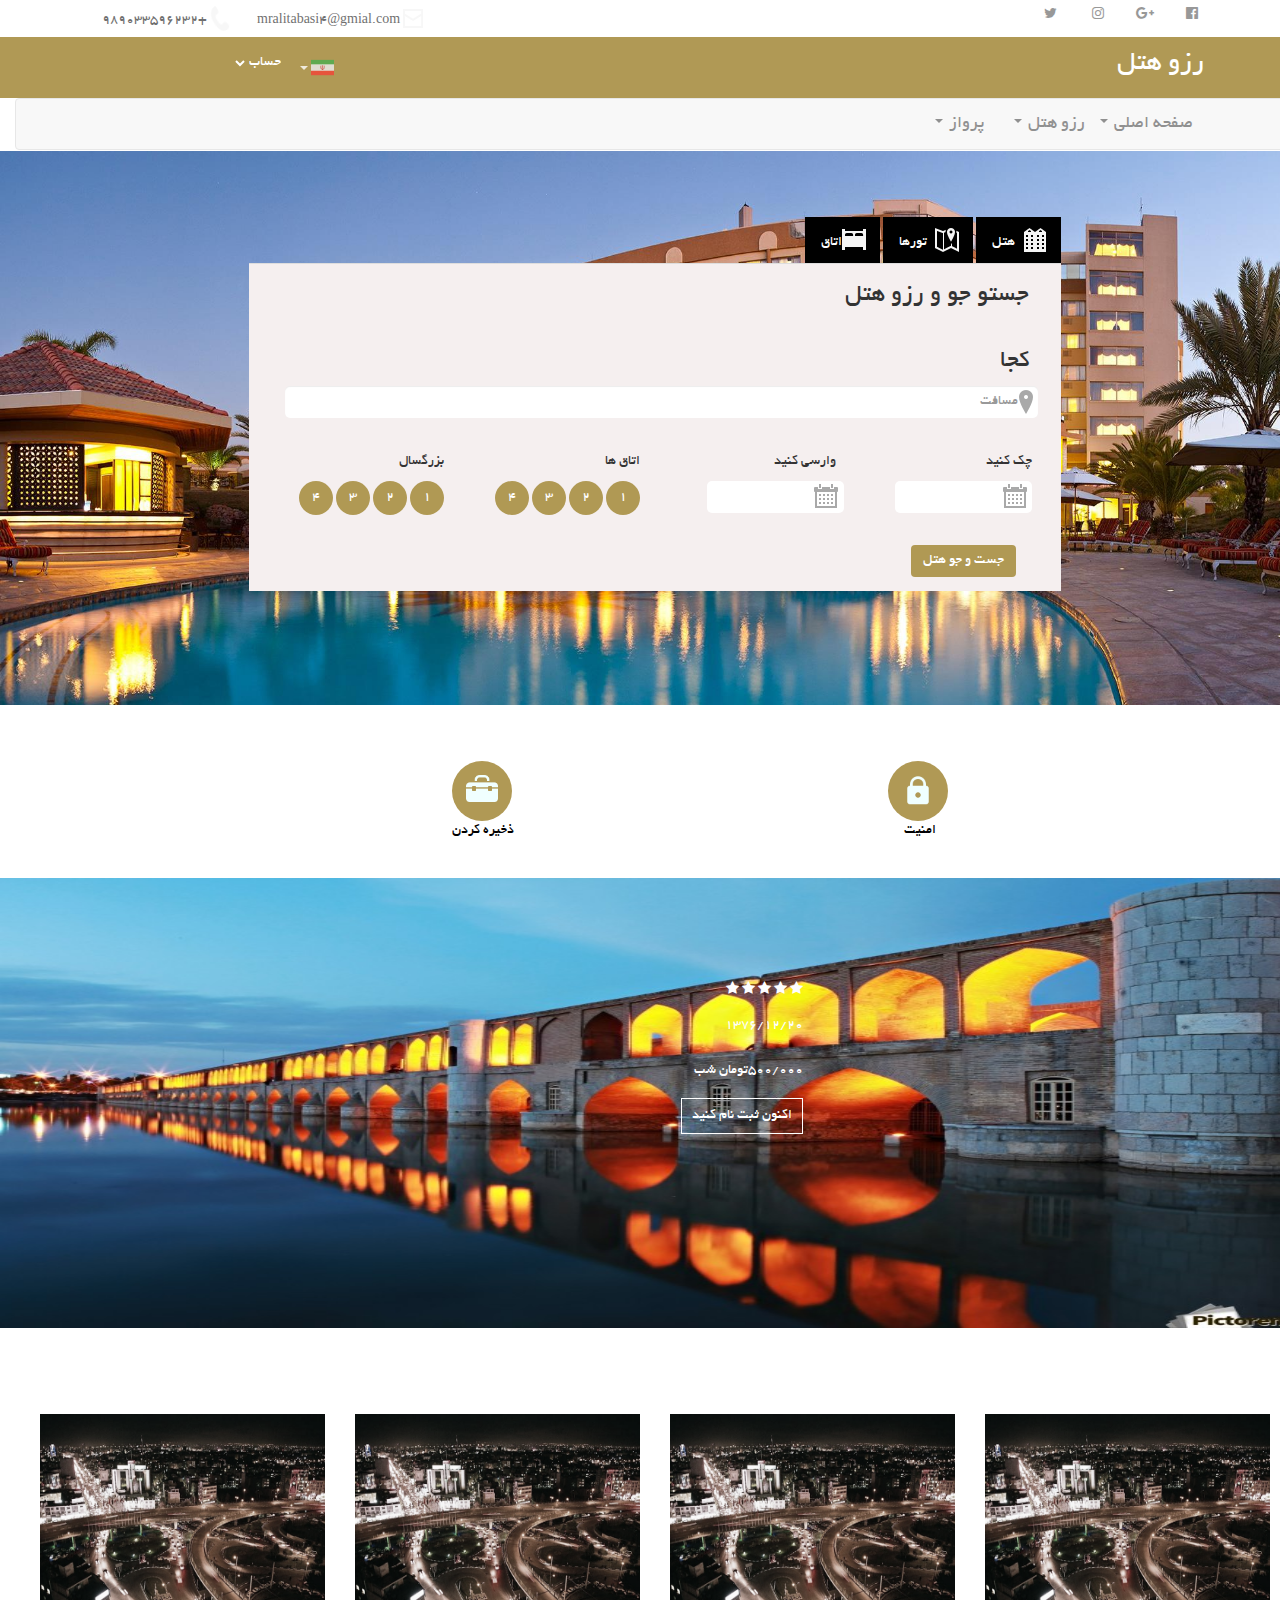
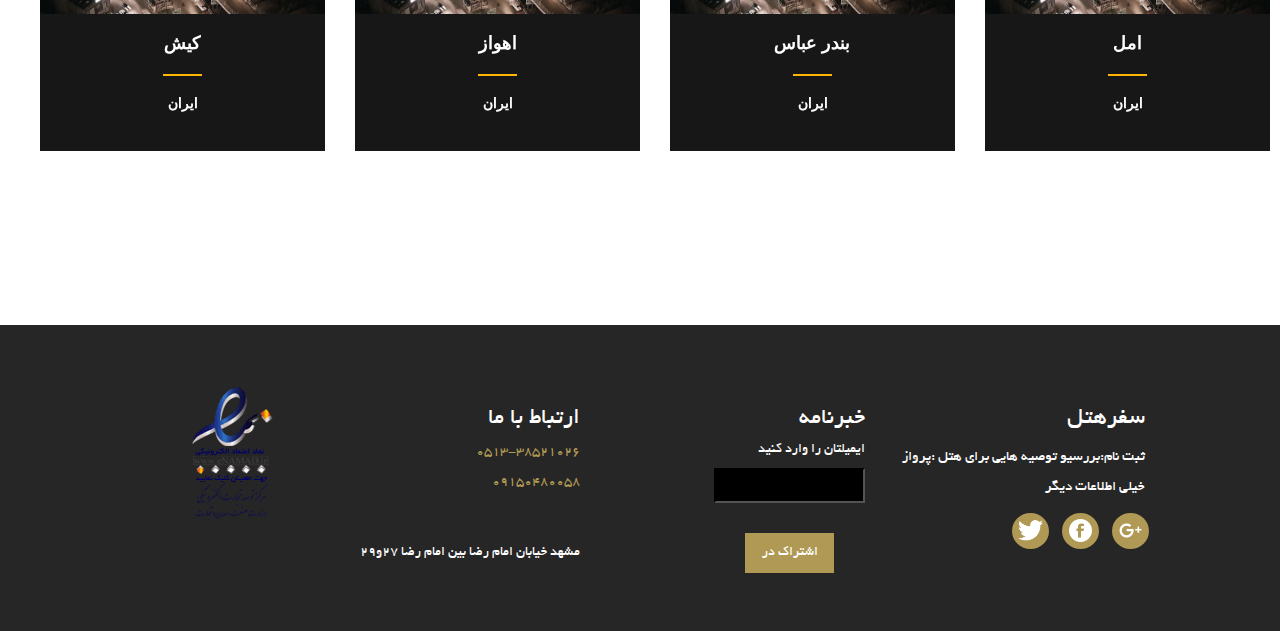
==== commit a7f154b9: "1" ====
--- a/index.html
+++ b/index.html
@@ -6,21 +6,21 @@
     <title>Title</title>
 
     <link rel="stylesheet" href="css/bootstrap.min.css">
+
     <link rel="stylesheet" href="css/bootstrap-rtl.css">
+    <link rel="stylesheet" href="css/owl.carousel.min.css">
+    <link rel="stylesheet" href="css/owl.theme.default.min.css">
     <link rel="stylesheet" href="style.css">
     <link rel="stylesheet" href="JalaliJSCalendar-1.4/skins/aqua/theme.css">
     <link rel="stylesheet" href="css/font-awesome.css">
     <link rel="stylesheet" href="css/font-awesome.min.css">
+    <link href="https://cdnjs.cloudflare.com/ajax/libs/font-awesome/4.7.0/css/font-awesome.css" rel="stylesheet">
 
     <link media="screen and (max-width: 767px)" rel="stylesheet" type="text/css" href="mobile.css">
-    <link media="screen and (min-width: 768px) and (max-width: 991px)" rel="stylesheet" type="text/css" href="tabelt.css">
+    <link media="screen and (min-width: 768px) and (max-width: 991px)" rel="stylesheet" type="text/css"href="tabelt.css">
     <link media="screen and (min-width: 992px) and (max-width: 1199px)" rel="stylesheet" type="text/css" href="pc.css">
     <link media="screen and (min-width: 1200px)" rel="stylesheet" type="text/css" href="pcandmore.css">
-    
-    <script src="JalaliJSCalendar-1.4/jalali.js"></script>
-    <script src="JalaliJSCalendar-1.4/calendar.js"></script>
-    <script src="JalaliJSCalendar-1.4/calendar-setup.js"></script>
-    <script src="JalaliJSCalendar-1.4/lang/calendar-fa.js"></script>
+
     <!--<link rel="stylesheet" href="css/bootstrap-responsive.css">-->
     <!--<link rel="stylesheet" href="css/bootstrap-formhelpers.css">-->
     <!--<link rel="stylesheet" href="css/bootstrap-formhelpers-countries.flags.css">-->
@@ -31,60 +31,60 @@
 
 </head>
 <body>
-    <header>
-        <div class="row hidden-xs">
-
-            <!--majazi-->
-
-            <div class="col-lg-6 col-md-6 col-sm-6 col-xs-6">
-                <div id="social">
-                    <button class="btn btn-default2"><i class="fa fa-facebook-official" aria-hidden="true"
-                                                        style="width: 20px;height:25px"></i></button>
-                    <button class="btn btn-default2"><i class="fa fa-google-plus" aria-hidden="true"
-                                                        style="width: 20px;height:25px"></i></button>
-                    <button class="btn btn-default2"><i class="fa fa-instagram" aria-hidden="true"
-                                                        style="width: 20px;height:25px"></i></button>
-                    <button class="btn btn-default2"><i class="fa fa-twitter" aria-hidden="true"
-                                                        style="width: 20px;height:25px"></i></button>
-                </div>
-            </div>
-            <!--majazi   -->
-            <!--tamasi-->
-            <div class="col-lg-6 col-md-6 col-sm-6 col-xs-6">
-                <div id="call" style="margin-left: 12%; float:left;">
-                    <button class="btn btn-default2"><img src="images/Message_48px.png"
-                                                          style="width: 20px;height:25px;font-size: 12px">
-                        mralitabasi4@gmial.com
-                    </button>
-                    <button class="btn btn-default2"><img src="images/Phone_52px.png"
-                                                          style="width: 20px;height:25px;font-size: 12px">
-                        +989033596232
-                    </button>
-                </div>
+<header>
+    <div class="row hidden-xs">
+
+        <!--majazi-->
+
+        <div class="col-lg-6 col-md-6 col-sm-6 col-xs-6">
+            <div id="social">
+                <button class="btn btn-default2"><i class="fa fa-facebook-official" aria-hidden="true"
+                                                    style="width: 20px;height:25px"></i></button>
+                <button class="btn btn-default2"><i class="fa fa-google-plus" aria-hidden="true"
+                                                    style="width: 20px;height:25px"></i></button>
+                <button class="btn btn-default2"><i class="fa fa-instagram" aria-hidden="true"
+                                                    style="width: 20px;height:25px"></i></button>
+                <button class="btn btn-default2"><i class="fa fa-twitter" aria-hidden="true"
+                                                    style="width: 20px;height:25px"></i></button>
             </div>
         </div>
-        <!--tamas-->
-        <div class="row">
-            <div class="col-lg-12 col-md-12  col-xs-12 col-sm-12" style="background-color: #b09955;">
-                <!--nav -->
-                <div class="row">
-                    <div class="col-lg-6 col-md-6 col-sm-6 col-xs-6 ">
-                        <div id="heade">
-                            <p id="text">رزو هتل </p>
-                        </div>
-                    </div>
-                    <!--nav   -->
-                    <!--entekhab language-->
-
-                    <!--hesab-->
-                    <div class="col-lg-4 col-md-4 col-xs-4 col-sm-4">
-                        <select class="selectpicker">
-                            <option style="background-color: white;color:black;">حساب</option>
-                            <option class="special" style="background-color: white;color: black">حساب</option>
-                            <option style="background-color: white;color: black">...</option>
-                        </select>
-
-                        <span>
+        <!--majazi   -->
+        <!--tamasi-->
+        <div class="col-lg-6 col-md-6 col-sm-6 col-xs-6">
+            <div id="call" style="margin-left: 12%; float:left;">
+                <button class="btn btn-default2"><img src="images/Message_48px.png"
+                                                      style="width: 20px;height:25px;font-size: 12px">
+                    mralitabasi4@gmial.com
+                </button>
+                <button class="btn btn-default2"><img src="images/Phone_52px.png"
+                                                      style="width: 20px;height:25px;font-size: 12px">
+                    +989033596232
+                </button>
+            </div>
+        </div>
+    </div>
+    <!--tamas-->
+    <div class="row">
+        <div class="col-lg-12 col-md-12  col-xs-12 col-sm-12" style="background-color: #b09955;">
+            <!--nav -->
+            <div class="row">
+                <div class="col-lg-6 col-md-6 col-sm-6 col-xs-6 ">
+                    <div id="heade">
+                        <p id="text">رزو هتل </p>
+                    </div>
+                </div>
+                <!--nav   -->
+                <!--entekhab language-->
+
+                <!--hesab-->
+                <div class="col-lg-4 col-md-4 col-xs-4 col-sm-4">
+                    <select class="selectpicker">
+                        <option style="background-color: white;color:black;">حساب</option>
+                        <option class="special" style="background-color: white;color: black">حساب</option>
+                        <option style="background-color: white;color: black">...</option>
+                    </select>
+
+                    <span>
                         <ul class="nav navbar-nav pull-left panel-menu" style="margin-right: 7px; margin-top: 3px;">
                             <li class="dropdown">
                                 <a href="#" class="dropdown-toggle account" data-toggle="dropdown">
@@ -137,435 +137,738 @@
                             </li>
                         </ul>
                         </span>
-                    </div>
                 </div>
             </div>
         </div>
-    </header>
-    <!--entekhab languge -->
-
-    <!--navbar-->
-    <nav class="navbar navbar-default">
-        <div class="container-fluid">
-            <!-- Brand and toggle get grouped for better mobile display -->
-            <div class="navbar-header">
-                <button type="button" class="navbar-toggle collapsed" data-toggle="collapse"
-                        data-target="#bs-example-navbar-collapse-1" aria-expanded="false">
-                    <span class="sr-only">Toggle navigation</span>
-                    <span class="icon-bar"></span>
-                    <span class="icon-bar"></span>
-                    <span class="icon-bar"></span>
-                </button>
-                <!--<a class="navbar-brand" href="#">Brand</a>-->
-            </div>
-
-            <!-- Collect the nav links, forms, and other content for toggling -->
-            <div class="collapse navbar-collapse" id="bs-example-navbar-collapse-1">
-                <ul class="nav navbar-nav">
-                    <!--<li class="active"><a href="#">Link <span class="sr-only">(current)</span></a></li>-->
-                    <!--<li><a href="#">Link</a></li>-->
-                    <li class="dropdown">
-                        <a href="#" class="dropdown-toggle" data-toggle="dropdown" role="button" aria-haspopup="true"
-                           aria-expanded="false">صفحه اصلی <span class="caret"></span></a>
-                        <ul class="dropdown-menu">
-                            <li><a href="#">Action</a></li>
-                            <li><a href="#">Another action</a></li>
-                            <li><a href="#">Something else here</a></li>
-                            <li role="separator" class="divider"></li>
-                            <li><a href="#">Separated link</a></li>
-                            <li role="separator" class="divider"></li>
-                            <li><a href="#">One more separated link</a></li>
-                        </ul>
-                    </li>
-                </ul>
-                <form class="navbar-form navbar-left">
-                    <div class="form-group">
-                        <!--<input type="text" class="form-control" placeholder="Search">-->
-                    </div>
-                    <!--<button type="submit" class="btn btn-default">Submit</button>-->
-                </form>
-
-                <ul class="nav navbar-nav navbar-right">
-                    <!--<li><a href="#">Link</a></li>-->
-                    <li class="dropdown">
-                        <a href="#" class="dropdown-toggle" data-toggle="dropdown" role="button" aria-haspopup="true"
-                           aria-expanded="false">رزو هتل <span class="caret"></span></a>
-                        <ul class="dropdown-menu">
-                            <li><a href="#">Action</a></li>
-                            <li><a href="#">Another action</a></li>
-                            <li><a href="#">Something else here</a></li>
-                            <li role="separator" class="divider"></li>
-                            <li><a href="#">Separated link</a></li>
-                        </ul>
-                    </li>
-                </ul>
-
-                <ul class="nav navbar-nav navbar-right">
-                    <!--<li><a href="#">Link</a></li>-->
-                    <li class="dropdown">
-                        <a href="#" class="dropdown-toggle" data-toggle="dropdown" role="button" aria-haspopup="true"
-                           aria-expanded="false">پرواز <span class="caret"></span></a>
-                        <ul class="dropdown-menu">
-                            <li><a href="#">Action</a></li>
-                            <li><a href="#">Another action</a></li>
-                            <li><a href="#">Something else here</a></li>
-                            <li role="separator" class="divider"></li>
-                            <li><a href="#">Separated link</a></li>
-                        </ul>
-                    </li>
-                </ul>
-
-            </div><!-- /.navbar-collapse -->
-        </div><!-- /.container-fluid -->
-    </nav>
-    <!--navbar-->
-    </header>
-
-    <!--<!..tab bar...>-->
-
-    <div class="row ">
-        <div id="bc">
-            <div class=" col-lg-12 col-md-12 col-xs-12 col-sm-12">
-                <div class="tabbable-panel ">
-                    <div class="tabbable-line">
-                        <ul class="nav nav-tabs" style="font-family: bykan">
-                            <li><a data-toggle="tab" href="#tab_default_1" style="color: white"><img
-                                    src="images/Apartment_24px.png" style="padding-left: 8px">هتل</a></li>
-                            <li><a data-toggle="tab" href="#tab_default_2" style="color: white"><img
-                                    src="images/Map%20Marker_24px.png" style="padding-left: 8px">تورها
-                            </a></li>
-                            <li><a data-toggle="tab" href="#tab_default_3" style="color: white;"><img
-                                    src="images/Bed_24px.png" style="padding-left: 8px">اتاق
-                            </a></li>
-                        </ul>
-                        <div class="tab-content" style="background-color:#f5efef;padding:14px ">
-                            <div class="tab-pane active" id="tab_default_1">
-                                <div id="home1" class="tab-pane fade in active">
-                                    <p id="texttab">جستو جو و رزو هتل </p>
-                                    <br>
-                                    <p style="font-size:25px;margin-right: 18px;font-family: bykan;">کجا</p>
-                                    <span><img src="images/Marker_24px.png"
-                                               style="position: absolute;margin-right: 18px;"></span>
-                                    <input type="text" id="inputHelpBlock" class="form-control"
-                                           aria-describedby="helpBlock"
-                                           placeholder="مسافت"
-                                           style="width:40%;margin-right: 18px;height: 32px;margin-top: -4px;padding-right: 20px; border-radius: 5px; border: 1px;">
-                                    <br>
-                                    <div id="inputtab">
-                                    </div>
-                                </div>
-                                <div style="margin-top:-33px;">
-                                    <div class="col-lg-3 col-xs-12 col-sm-3 col-md-3">
-                                        <h5>چک کنید</h5>
-                                        <span><img src="images/Calendar_24px.png"
-                                                   style="position: absolute;  right: 20px;margin-top: 3px;"></span>
-                                        <input type="text" id="date_btn1"
-                                               style="height: 32px;padding-right: 30px;width: 137px; border-radius: 5px; border: 1px;">
-                                    </div>
-                                    <div class="col-lg-3 col-xs-12 col-sm-3 col-md-3">
-                                        <h5>وارسی کنید</h5>
-                                        <span><img src="images/Calendar_24px.png"
-                                                   style="position: absolute; right:13px; margin-top:3px;"></span>
-                                        <input type="text" id="date_btn"
-                                               style="height: 32px;padding-right: 13px;margin-right:-8px;width:137px;border-radius: 5px;border: 1px;">
-                                    </div>
-                                    <div class="col-lg-3  col-md-3 col-sm-3 col-xs-12">
-                                        <h5>اتاق ها </h5>
-                                        <button class="btn btn-default1" type="submit">1</button>
-                                        <button class="btn btn-default1" type="submit">2</button>
-                                        <button class="btn btn-default1" type="submit">3</button>
-                                        <button class="btn btn-default1" type="submit">4</button>
-                                    </div>
-                                    <div class="col-lg-3 col-md-3 col-sm-3 col-xs-12">
-                                        <h5>بزرگسال </h5>
-                                        <button class="btn btn-default1" type="submit">1</button>
-                                        <button class="btn btn-default1" type="submit">2</button>
-                                        <button class="btn btn-default1" type="submit">3</button>
-                                        <button class="btn btn-default1" type="submit">4</button>
-                                    </div>
-                                    <button class="btn btn-success"type="button">جست و جو هتل</button>
+    </div>
+</header>
+<!--entekhab languge -->
+
+<!--navbar-->
+<nav class="navbar navbar-default">
+    <div class="container-fluid">
+        <!-- Brand and toggle get grouped for better mobile display -->
+        <div class="navbar-header">
+            <button type="button" class="navbar-toggle collapsed" data-toggle="collapse"
+                    data-target="#bs-example-navbar-collapse-1" aria-expanded="false">
+                <span class="sr-only">Toggle navigation</span>
+                <span class="icon-bar"></span>
+                <span class="icon-bar"></span>
+                <span class="icon-bar"></span>
+            </button>
+            <!--<a class="navbar-brand" href="#">Brand</a>-->
+        </div>
+
+        <!-- Collect the nav links, forms, and other content for toggling -->
+        <div class="collapse navbar-collapse" id="bs-example-navbar-collapse-1">
+            <ul class="nav navbar-nav">
+                <!--<li class="active"><a href="#">Link <span class="sr-only">(current)</span></a></li>-->
+                <!--<li><a href="#">Link</a></li>-->
+                <li class="dropdown">
+                    <a href="#" class="dropdown-toggle" data-toggle="dropdown" role="button" aria-haspopup="true"
+                       aria-expanded="false">صفحه اصلی <span class="caret"></span></a>
+                    <ul class="dropdown-menu">
+                        <li><a href="#">Action</a></li>
+                        <li><a href="#">Another action</a></li>
+                        <li><a href="#">Something else here</a></li>
+                        <li role="separator" class="divider"></li>
+                        <li><a href="#">Separated link</a></li>
+                        <li role="separator" class="divider"></li>
+                        <li><a href="#">One more separated link</a></li>
+                    </ul>
+                </li>
+            </ul>
+            <form class="navbar-form navbar-left">
+                <div class="form-group">
+                    <!--<input type="text" class="form-control" placeholder="Search">-->
+                </div>
+                <!--<button type="submit" class="btn btn-default">Submit</button>-->
+            </form>
+
+            <ul class="nav navbar-nav navbar-right">
+                <!--<li><a href="#">Link</a></li>-->
+                <li class="dropdown">
+                    <a href="#" class="dropdown-toggle" data-toggle="dropdown" role="button" aria-haspopup="true"
+                       aria-expanded="false">رزو هتل <span class="caret"></span></a>
+                    <ul class="dropdown-menu">
+                        <li><a href="#">Action</a></li>
+                        <li><a href="#">Another action</a></li>
+                        <li><a href="#">Something else here</a></li>
+                        <li role="separator" class="divider"></li>
+                        <li><a href="#">Separated link</a></li>
+                    </ul>
+                </li>
+            </ul>
+
+            <ul class="nav navbar-nav navbar-right">
+                <!--<li><a href="#">Link</a></li>-->
+                <li class="dropdown">
+                    <a href="#" class="dropdown-toggle" data-toggle="dropdown" role="button" aria-haspopup="true"
+                       aria-expanded="false">پرواز <span class="caret"></span></a>
+                    <ul class="dropdown-menu">
+                        <li><a href="#">Action</a></li>
+                        <li><a href="#">Another action</a></li>
+                        <li><a href="#">Something else here</a></li>
+                        <li role="separator" class="divider"></li>
+                        <li><a href="#">Separated link</a></li>
+                    </ul>
+                </li>
+            </ul>
+
+        </div><!-- /.navbar-collapse -->
+    </div><!-- /.container-fluid -->
+</nav>
+<!--navbar-->
+</header>
+
+<!--<!..tab bar...>-->
+
+<div class="row ">
+    <div id="bc">
+        <div class=" col-lg-12 col-md-12 col-xs-12 col-sm-12">
+            <div class="tabbable-panel ">
+                <div class="tabbable-line">
+                    <ul class="nav nav-tabs" style="font-family: bykan">
+                        <li><a data-toggle="tab" href="#tab_default_1" style="color: white">
+
+                            <img class="hotel" src="images/Apartment_24px.png" style="padding-left: 8px">هتل</a></li>
+                        <li><a data-toggle="tab" href="#tab_default_2" style="color: white"><img
+                                src="images/Map%20Marker_24px.png" style="padding-left: 8px">تورها
+                        </a></li>
+                        <li><a data-toggle="tab" href="#tab_default_3" style="color: white;"><img
+                                src="images/Bed_24px.png">اتاق
+                        </a></li>
+                    </ul>
+                    <div class="tab-content" style="background-color:#f5efef;padding:14px ">
+                        <div class="tab-pane active" id="tab_default_1">
+                            <div id="home1" class="tab-pane fade in active">
+                                <p id="texttab">جستو جو و رزو هتل </p>
+                                <br>
+                                <p style="font-size:25px;margin-right: 18px;font-family: bykan;">کجا</p>
+                                <span><img src="images/Marker_24px.png"
+                                           style="position: absolute;margin-right: 9px;"></span>
+                                <input type="text" id="inputHelpBlock" class="form-control"
+                                       aria-describedby="helpBlock"
+                                       placeholder="مسافت"
+                                       style="width:96%;margin-right: 9px;height: 32px;margin-top: -4px;padding-right: 20px; border-radius: 5px; border: 1px;">
+                                <br>
+                                <div id="inputtab">
                                 </div>
                             </div>
-
-                            <div class="tab-pane" id="tab_default_2">
-                                <p>
-                                    Howdy, I'm in Tab 2.
-                                </p>
-                                <p>
-                                    Ut wisi enim ad minim veniam, quis nostrud exerci tation ullamcorper
-                                    suscipit
-                                    lobortis nisl ut aliquip ex ea commodo consequat. Duis autem vel eum iriure
-                                    dolor in hendrerit in vulputate velit esse molestie consequat. Ut wisi enim
-                                    ad
-                                    minim veniam, quis nostrud exerci tation.
-                                </p>
-                                <p>
-                                    <a class="btn btn-warning" href="http://j.mp/metronictheme" target="_blank">
-                                        Click for more features...
-                                    </a>
-                                </p>
-                            </div>
-                            <div class="tab-pane" id="tab_default_3">
-                                <p>
-                                    Howdy, I'm in Tab 3.
-                                </p>
-                                <p>
-                                    Duis autem vel eum iriure dolor in hendrerit in vulputate. Ut wisi enim ad
-                                    minim
-                                    veniam, quis nostrud exerci tation ullamcorper suscipit lobortis nisl ut
-                                    aliquip
-                                    ex ea commodo consequat. Duis autem vel eum iriure dolor in hendrerit in
-                                    vulputate velit esse molestie consequat
-                                </p>
-                                <p>
-                                    <a class="btn btn-info" href="http://j.mp/metronictheme" target="_blank">
-                                        Learn more...
-                                    </a>
-                                </p>
+                            <div style="margin-top:-33px;">
+                                <div class="col-lg-3 col-xs-12 col-sm-3 col-md-3">
+                                    <h5>چک کنید</h5>
+                                    <span><img src="images/Calendar_24px.png"
+                                               style="position: absolute;  right: 20px;margin-top: 3px;"></span>
+                                    <input type="text" id="date_btn1"
+                                           style="height: 32px;padding-right: 30px;width: 137px; border-radius: 5px; border: 1px;">
+                                </div>
+                                <div class="col-lg-3 col-xs-12 col-sm-3 col-md-3">
+                                    <h5>وارسی کنید</h5>
+                                    <span><img src="images/Calendar_24px.png"
+                                               style="position: absolute; right:13px; margin-top:3px;"></span>
+                                    <input type="text" id="date_btn"
+                                           style="height: 32px;padding-right: 13px;margin-right:-8px;width:137px;border-radius: 5px;border: 1px;">
+                                </div>
+                                <div class="col-lg-3  col-md-3 col-sm-3 col-xs-12">
+                                    <h5>اتاق ها </h5>
+                                    <button class="btn btn-default1" type="submit">1</button>
+                                    <button class="btn btn-default1" type="submit">2</button>
+                                    <button class="btn btn-default1" type="submit">3</button>
+                                    <button class="btn btn-default1" type="submit">4</button>
+                                </div>
+                                <div class="col-lg-3 col-md-3 col-sm-3 col-xs-12">
+                                    <h5>بزرگسال </h5>
+                                    <button class="btn btn-default1" type="submit">1</button>
+                                    <button class="btn btn-default1" type="submit">2</button>
+                                    <button class="btn btn-default1" type="submit">3</button>
+                                    <button class="btn btn-default1" type="submit">4</button>
+                                </div>
+                                <button class="btn btn-success" type="button">جست و جو هتل</button>
                             </div>
                         </div>
+
+                        <div class="tab-pane" id="tab_default_2">
+                            <p>
+                                Howdy, I'm in Tab 2.
+                            </p>
+                            <p>
+                                Ut wisi enim ad minim veniam, quis nostrud exerci tation ullamcorper
+                                suscipit
+                                lobortis nisl ut aliquip ex ea commodo consequat. Duis autem vel eum iriure
+                                dolor in hendrerit in vulputate velit esse molestie consequat. Ut wisi enim
+                                ad
+                                minim veniam, quis nostrud exerci tation.
+                            </p>
+                            <p>
+                                <a class="btn btn-warning" href="http://j.mp/metronictheme" target="_blank">
+                                    Click for more features...
+                                </a>
+                            </p>
+                        </div>
+                        <div class="tab-pane" id="tab_default_3">
+                            <p>
+                                Howdy, I'm in Tab 3.
+                            </p>
+                            <p>
+                                Duis autem vel eum iriure dolor in hendrerit in vulputate. Ut wisi enim ad
+                                minim
+                                veniam, quis nostrud exerci tation ullamcorper suscipit lobortis nisl ut
+                                aliquip
+                                ex ea commodo consequat. Duis autem vel eum iriure dolor in hendrerit in
+                                vulputate velit esse molestie consequat
+                            </p>
+                            <p>
+                                <a class="btn btn-info" href="http://j.mp/metronictheme" target="_blank">
+                                    Learn more...
+                                </a>
+                            </p>
+                        </div>
                     </div>
                 </div>
             </div>
         </div>
     </div>
-    <!--<!..tab bar...>-->
-    <div class="row">
-        <div class="col-lg-4 col-md-4 col-sm-4 col-xs-6">
-            <button class="btn-primary"><img src="images/Lock_48px.png" style="width: 32px;background: none"></button>
-            <div id="amnit">
-                <a href="#" style="text-decoration: none"><p style="text-align: center;color:black;text-decoration: none;text-align: -webkit-left;margin-left: 16px;                     ">امنیت</p></a>
-            </div>
-        </div>
-        <div class="col-lg-4 col-md-4 col-sm-4 col-xs-6">
-            <button class="btn-primary"><img src="images/Toolbox_52px.png" style="width: 32px;background:none"></button>
+</div>
+<!--<!..tab bar...>-->
+<div class="row">
+    <div class="col-lg-4 col-md-4 col-sm-4 col-xs-6">
+        <button class="btn-primary"><img src="images/Lock_48px.png" style="width: 32px;background: none"></button>
+        <div id="amnit">
             <a href="#" style="text-decoration: none"><p
-                    style="text-align: center;color: black;text-decoration: none;text-align: -webkit-left;">ذخیره
-                کردن</p>
-            </a>
+                    style="text-align: center;color:black;text-decoration: none;text-align: -webkit-left;margin-left: 16px;                     ">
+                امنیت</p></a>
         </div>
     </div>
-
-    <div class="row hidden-xs">
-        <img src="images/900_228584.jpg" style="width: 100%;height:450px;margin-top: 27px; position: relative;">
-        <div id="star">
-            <i class="fa fa-star" aria-hidden="true"></i>
-            <i class="fa fa-star" aria-hidden="true"></i>
-            <i class="fa fa-star" aria-hidden="true"></i>
-            <i class="fa fa-star" aria-hidden="true"></i>
-            <i class="fa fa-star" aria-hidden="true"></i>
-            <br>
-            <p>1376/12/20</p>
-            <p>500/000تومان شب</p>
-            <a href="#" style="border: 1px solid; height: 58px; padding: 10px; color:white; text-decoration: none">اکنون
-                ثبت
-                نام کنید</a>
+    <div class="col-lg-4 col-md-4 col-sm-4 col-xs-6">
+        <button class="btn-primary"><img src="images/Toolbox_52px.png" style="width: 32px;background:none"></button>
+        <a href="#" style="text-decoration: none"><p
+                style="text-align: center;color: black;text-decoration: none;text-align: -webkit-left;">ذخیره
+            کردن</p>
+        </a>
+    </div>
+</div>
+
+<div class="row hidden-xs">
+    <img src="images/900_228584.jpg" style="width: 100%;height:450px;margin-top: 27px; position: relative;">
+    <div id="star">
+        <i class="fa fa-star" aria-hidden="true"></i>
+        <i class="fa fa-star" aria-hidden="true"></i>
+        <i class="fa fa-star" aria-hidden="true"></i>
+        <i class="fa fa-star" aria-hidden="true"></i>
+        <i class="fa fa-star" aria-hidden="true"></i>
+        <br>
+        <p>1376/12/20</p>
+        <p>500/000تومان شب</p>
+        <a href="#" style="border: 1px solid; height: 58px; padding: 10px; color:white; text-decoration: none">اکنون
+            ثبت
+            نام کنید</a>
+    </div>
+</div>
+
+<div class="row">
+    <div class="col-lg-4">
+
+    </div>
+</div>
+
+<!--slider-->
+<div class="row">
+    <div id="adv_team_4_columns_carousel" class="carousel slide four_shows_one_move team_columns_carousel_wrapper" data-ride="carousel" data-interval="2000" data-pause="hover">
+        <!--========= Wrapper for slides =========-->
+        <div class="carousel-inner" role="listbox">
+            <!--========= 1st slide =========-->
+            <div class="item">
+                <div class="col-xs-12 col-sm-6 col-md-3 team_columns_item_image">
+                    <img src="images/karaj.jpg" style="height: 200px" alt="slider 02">
+                    <div class="team_columns_item_caption">
+                        <h4>یاسوج</h4>
+                        <hr>
+                        <h5>ایران</h5>
+                    </div>
+                </div>
+                <div class="col-xs-12 col-sm-6 col-md-3 team_columns_item_image cloneditem-1">
+                    <img src="images/karaj.jpg" style="height: 200px" alt="slider 02">
+                    <div class="team_columns_item_caption">
+                        <h4>قم</h4>
+                        <hr>
+                        <h5>ایران</h5>
+                    </div>
+                </div>
+                <div class="col-xs-12 col-sm-6 col-md-3 team_columns_item_image cloneditem-2">
+                    <img src="images/karaj.jpg" style="height: 200px" alt="slider 02">
+                    <div class="team_columns_item_caption">
+                        <h4>ابادان</h4>
+                        <hr>
+                        <h5>ایران</h5>
+                    </div>
+                </div>
+                <div class="col-xs-12 col-sm-6 col-md-3 team_columns_item_image cloneditem-3">
+                    <img src="images/karaj.jpg" style="height: 200px" alt="slider 02">
+                    <div class="team_columns_item_caption">
+                        <h4>بابل</h4>
+                        <hr>
+                        <h5>ایران</h5>
+                    </div>
+                </div>
+            </div>
+            <!--========= 2nd slide =========-->
+            <div class="item active">
+                <div class="col-xs-12 col-sm-6 col-md-3 team_columns_item_image">
+                    <img src="images/karaj.jpg" style="height: 200px" alt="slider 02">
+                    <div class="team_columns_item_caption">
+                        <h4>امل</h4>
+                        <hr>
+                        <h5>ایران</h5>
+                    </div>
+                </div>
+                <div class="col-xs-12 col-sm-6 col-md-3 team_columns_item_image cloneditem-1">
+                    <img src="images/karaj.jpg" style="height: 200px" alt="slider 02">
+                    <div class="team_columns_item_caption">
+                        <h4>بندر عباس</h4>
+                        <hr>
+                        <h5>ایران</h5>
+                    </div>
+                </div>
+                <div class="col-xs-12 col-sm-6 col-md-3 team_columns_item_image cloneditem-2">
+                    <img src="images/karaj.jpg" style="height: 200px" alt="slider 02">
+                    <div class="team_columns_item_caption">
+                        <h4>اهواز</h4>
+                        <hr>
+                        <h5>ایران</h5>
+                    </div>
+                </div>
+                <div class="col-xs-12 col-sm-6 col-md-3 team_columns_item_image cloneditem-3">
+                    <img src="images/karaj.jpg" style="height: 200px" alt="slider 02">
+                    <div class="team_columns_item_caption">
+                        <h4>کیش</h4>
+                        <hr>
+                        <h5>ایران</h5>
+                    </div>
+                </div>
+            </div>
+            <!--========= 3rd slide =========-->
+            <div class="item">
+                <div class="col-xs-12 col-sm-6 col-md-3 team_columns_item_image">
+                    <img src="images/karaj.jpg" style="height: 200px" alt="slider 02">
+                    <div class="team_columns_item_caption">
+                        <h4>خراسان شمالی</h4>
+                        <hr>
+                        <h5>ایران</h5>
+                    </div>
+                </div>
+                <div class="col-xs-12 col-sm-6 col-md-3 team_columns_item_image cloneditem-1">
+                    <img src="images/karaj.jpg" style="height: 200px" alt="slider 02">
+                    <div class="team_columns_item_caption">
+                        <h4>بیرجند</h4>
+                        <hr>
+                        <h5>ایران</h5>
+                    </div>
+                </div>
+                <div class="col-xs-12 col-sm-6 col-md-3 team_columns_item_image cloneditem-2">
+                    <img src="images/karaj.jpg" style="height: 200px" alt="slider 02">
+                    <div class="team_columns_item_caption">
+                        <h4>بجنورد</h4>
+                        <hr>
+                        <h5>ایران</h5>
+                    </div>
+                </div>
+                <div class="col-xs-12 col-sm-6 col-md-3 team_columns_item_image cloneditem-3">
+                    <img src="images/karaj.jpg" style="height: 200px" alt="slider 02">
+                    <div class="team_columns_item_caption">
+                        <h4>مرکزی</h4>
+                        <hr>
+                        <h5>ایران</h5>
+                    </div>
+                </div>
+            </div>
+            <!--========= 4th slide =========-->
+            <div class="item">
+                <div class="col-xs-12 col-sm-6 col-md-3 team_columns_item_image">
+                    <img src="images/karaj.jpg" style="height: 200px" alt="slider 02">
+                    <div class="team_columns_item_caption">
+                        <h4>تبریز</h4>
+                        <hr>
+                        <h5>ایران</h5>
+                    </div>
+                </div>
+                <div class="col-xs-12 col-sm-6 col-md-3 team_columns_item_image cloneditem-1">
+                    <img src="images/karaj.jpg" style="height: 200px" alt="slider 02">
+                    <div class="team_columns_item_caption">
+                        <h4>کردستان</h4>
+                        <hr>
+                        <h5>ایران</h5>
+                    </div>
+                </div>
+                <div class="col-xs-12 col-sm-6 col-md-3 team_columns_item_image cloneditem-2">
+                    <img src="images/karaj.jpg" style="height: 200px" alt="slider 02">
+                    <div class="team_columns_item_caption">
+                        <h4>اراک</h4>
+                        <hr>
+                        <h5>ایران</h5>
+                    </div>
+                </div>
+                <div class="col-xs-12 col-sm-6 col-md-3 team_columns_item_image cloneditem-3">
+                    <img src="images/karaj.jpg" style="height: 200px" alt="slider 02">
+                    <div class="team_columns_item_caption">
+                        <h4>اراک</h4>
+                        <hr>
+                        <h5>ایران</h5>
+                    </div>
+                </div>
+            </div>
+            <!--========= 5th Slide =========-->
+            <div class="item">
+                <div class="col-xs-12 col-sm-6 col-md-3 team_columns_item_image">
+                    <img src="images/karaj.jpg" style="height: 200px" alt="slider 02">
+                    <div class="team_columns_item_caption">
+                        <h4>اراک</h4>
+                        <hr>
+                        <h5>ایران</h5>
+                    </div>
+                </div>
+                <div class="col-xs-12 col-sm-6 col-md-3 team_columns_item_image cloneditem-1">
+                    <img src="images/karaj.jpg" style="height: 200px" alt="slider 02">
+                    <div class="team_columns_item_caption">
+                        <h4>اراک</h4>
+                        <hr>
+                        <h5>ایران</h5>
+                    </div>
+                </div>
+                <div class="col-xs-12 col-sm-6 col-md-3 team_columns_item_image cloneditem-2">
+                    <img src="images/karaj.jpg" style="height: 200px" alt="slider 02">
+                    <div class="team_columns_item_caption">
+                        <h4>اراک</h4>
+                        <hr>
+                        <h5>ایران</h5>
+                    </div>
+                </div>
+                <div class="col-xs-12 col-sm-6 col-md-3 team_columns_item_image cloneditem-3">
+                    <img src="images/karaj.jpg" style="height: 200px" alt="slider 02">
+                    <div class="team_columns_item_caption">
+                        <h4>اراک</h4>
+                        <hr>
+                        <h5>ایران</h5>
+                    </div>
+                </div>
+            </div>
+            <!--========= 6th Slide =========-->
+            <div class="item">
+                <div class="col-xs-12 col-sm-6 col-md-3 team_columns_item_image">
+                    <img src="images/karaj.jpg" style="height: 200px" alt="slider 02">
+                    <div class="team_columns_item_caption">
+                        <h4>اراک</h4>
+                        <hr>
+                        <h5>ایران</h5>
+                    </div>
+                </div>
+                <div class="col-xs-12 col-sm-6 col-md-3 team_columns_item_image cloneditem-1">
+                    <img src="images/karaj.jpg" style="height: 200px" alt="slider 02">
+                    <div class="team_columns_item_caption">
+                        <h4>خراسان</h4>
+                        <hr>
+                        <h5>ایران</h5>
+                    </div>
+                </div>
+                <div class="col-xs-12 col-sm-6 col-md-3 team_columns_item_image cloneditem-2">
+                    <img src="images/karaj.jpg" style="height: 200px" alt="slider 02">
+                    <div class="team_columns_item_caption">
+                        <h4>گیلان</h4>
+                        <hr>
+                        <h5>ایران</h5>
+                    </div>
+                </div>
+                <div class="col-xs-12 col-sm-6 col-md-3 team_columns_item_image cloneditem-3">
+                    <img src="images/karaj.jpg" style="height: 200px" alt="slider 02">
+                    <div class="team_columns_item_caption">
+                        <h4>سمنان</h4>
+                        <hr>
+                        <h5>ایران</h5>
+                    </div>
+                </div>
+            </div>
+            <!--========= 7th Slide =========-->
+            <div class="item">
+                <div class="col-xs-12 col-sm-6 col-md-3 team_columns_item_image">
+                    <img src="images/karaj.jpg" style="height: 200px" alt="slider 02">
+                    <div class="team_columns_item_caption">
+                        <h4>بندر عباش</h4>
+                        <hr>
+                        <h5>ایران</h5>
+                    </div>
+                </div>
+                <div class="col-xs-12 col-sm-6 col-md-3 team_columns_item_image cloneditem-1">
+                    <img src="images/karaj.jpg" style="height: 200px" alt="slider 02">
+                    <div class="team_columns_item_caption">
+                        <h4>اصفهان</h4>
+                        <hr>
+                        <h5>ایران</h5>
+                    </div>
+                </div>
+                <div class="col-xs-12 col-sm-6 col-md-3 team_columns_item_image cloneditem-2">
+                    <img src="images/karaj.jpg" style="height: 200px" alt="slider 02">
+                    <div class="team_columns_item_caption">
+                        <h4>تهران</h4>
+                        <hr>
+                        <h5>ایران</h5>
+                    </div>
+                </div>
+                <div class="col-xs-12 col-sm-6 col-md-3 team_columns_item_image cloneditem-3">
+                    <img src="images/karaj.jpg" style="height: 200px" alt="slider 02">
+                    <div class="team_columns_item_caption">
+                        <h4>شیراز</h4>
+                        <hr>
+                        <h5>ایران</h5>
+                    </div>
+                </div>
+            </div>
+            <!--========= 8th Slide =========-->
+            <div class="item">
+                <div class="col-xs-12 col-sm-6 col-md-3 team_columns_item_image">
+                    <img src="images/karaj.jpg" style="height: 200px" alt="slider 02">
+                    <div class="team_columns_item_caption">
+                        <h4>مازندران</h4>
+                        <hr>
+                        <h5>ایران</h5>
+                    </div>
+                </div>
+                <div class="col-xs-12 col-sm-6 col-md-3 team_columns_item_image cloneditem-1">
+                    <img src="images/karaj.jpg" style="height: 200px" alt="slider 02">
+                    <div class="team_columns_item_caption">
+                        <h4>بوشهر</h4>
+                        <hr>
+                        <h5>ایران</h5>
+                    </div>
+                </div>
+                <div class="col-xs-12 col-sm-6 col-md-3 team_columns_item_image cloneditem-2">
+                    <img src="images/karaj.jpg" style="height: 200px" alt="slider 02">
+                    <div class="team_columns_item_caption">
+                        <h4>مشهد</h4>
+                        <hr>
+                        <h5>ایران</h5>
+                    </div>
+                </div>
+                <div class="col-xs-12 col-sm-6 col-md-3 team_columns_item_image cloneditem-3">
+                    <img src="images/karaj.jpg" style="height: 200px" alt="slider 02">
+                    <div class="team_columns_item_caption">
+                        <h4>کرج</h4>
+                        <hr>
+                        <h5>ایران</h5>
+                    </div>
+                </div>
+            </div>
+        </div>
+        <!--======= Navigation Buttons =========-->
+        <!--======= Left Button =========-->
+        <!--<a class="left carousel-control team_columns_carousel_control_left adv_left" href="#adv_team_4_columns_carousel" role="button" data-slide="prev">-->
+            <!--<span class="fa fa-angle-left team_columns_carousel_control_icons" aria-hidden="true"></span>-->
+            <!--<span class="sr-only">Previous</span>-->
+        <!--</a>-->
+        <!--&lt;!&ndash;======= Right Button =========&ndash;&gt;-->
+        <!--<a class="right carousel-control team_columns_carousel_control_right adv_right" href="#adv_team_4_columns_carousel" role="button" data-slide="next">-->
+            <!--<span class="fa fa-angle-right team_columns_carousel_control_icons" aria-hidden="true"></span>-->
+            <!--<span class="sr-only">Next</span>-->
+        <!--</a>-->
+    </div>
+</div>
+
+
+
+    <!--<section class="team-sec">-->
+        <!--<div class="container">-->
+            <!--<h1 class="text-center">بهترین مکان ها</h1>-->
+            <!--<p class="home-paragraph text-center"><br></p>-->
+            <!--<div class="row">-->
+                <!--<div id="carousel-example" class="carousel slide team team-web-view" data-ride="carousel">-->
+                    <!--<div class="carousel-line">-->
+                        <!--<div class="controls pull-right">-->
+                            <!--<a class="left fa fa-angle-left btn" href="#carousel-example" data-slide="prev"></a><a-->
+                                <!--class="right fa fa-angle-right btn " href="#carousel-example" data-slide="next"></a>-->
+                        <!--</div>-->
+                    <!--</div>-->
+                    <!--&lt;!&ndash; Wrapper for slides &ndash;&gt;-->
+                    <!--<div class="carousel-inner">-->
+                        <!--<div class="item active">-->
+                            <!--<div class="row">-->
+                                <!--<div class="col-lg-3 col-xs-3 col-md-3  col-sm-3">-->
+                                    <!--<div class="col-item">-->
+                                        <!--<div class="photo-shadow"></div>-->
+                                        <!--<div class="photo">-->
+                                            <!--<img src="images/esfehan.jpg" alt="User one" style="height: 255px">-->
+                                        <!--</div>-->
+                                        <!--<div class="info">-->
+                                            <!--<div class="name">اصفهان</div>-->
+
+
+                                            <!--<div class="clearfix"></div>-->
+                                        <!--</div>-->
+                                    <!--</div>-->
+                                <!--</div>-->
+                                <!--<div class="col-lg-3 col-xs-3 col-md-3  col-sm-3">-->
+                                    <!--<div class="col-item">-->
+                                        <!--<div class="photo-shadow"></div>-->
+                                        <!--<div class="photo">-->
+                                            <!--<img src="images/teh.jpg" class="img-responsive" alt="teh"-->
+                                                 <!--style="height: 255px">-->
+                                        <!--</div>-->
+                                        <!--<div class="info">-->
+                                            <!--<div class="name">طهران</div>-->
+
+                                            <!--<div class="clearfix"></div>-->
+                                        <!--</div>-->
+                                    <!--</div>-->
+                                <!--</div>-->
+                                <!--<div class="col-lg-3 col-xs-3 col-md-3  col-sm-3 ">-->
+                                    <!--<div class="col-item">-->
+                                        <!--<div class="photo-shadow"></div>-->
+                                        <!--<div class="photo">-->
+                                            <!--<img src="images/ghom.jpg" class="img-responsive" alt="ghom"-->
+                                                 <!--style="height: 255px">-->
+                                        <!--</div>-->
+                                        <!--<div class="info">-->
+                                            <!--<div class="name">قم</div>-->
+
+                                            <!--<div class="clearfix"></div>-->
+                                        <!--</div>-->
+                                    <!--</div>-->
+                                <!--</div>-->
+                                <!--<div class="col-lg-3 col-xs-3 col-md-3  col-sm-3">-->
+                                    <!--<div class="col-item">-->
+                                        <!--<div class="photo-shadow"></div>-->
+                                        <!--<div class="photo">-->
+                                            <!--<img src="images/shiraz.jpg" alt="shiraz" style="height: 255px;">-->
+                                        <!--</div>-->
+                                        <!--<div class="info">-->
+                                            <!--<div class="name">شیراز</div>-->
+                                            <!--<div class="clearfix"></div>-->
+                                        <!--</div>-->
+                                    <!--</div>-->
+                                <!--</div>-->
+                            <!--</div>-->
+                        <!--</div>-->
+                        <!--<div class="item">-->
+                            <!--<div class="row">-->
+                                <!--<div class="col-lg-3 col-xs-3 col-md-3  col-sm-3 ">-->
+                                    <!--<div class="col-item">-->
+                                        <!--<div class="photo-shadow"></div>-->
+                                        <!--<div class="photo">-->
+                                            <!--<img src="images/33poool.jpg" style="height: 255px"-->
+                                                 <!--class="img-responsive"-->
+                                                 <!--alt="Charles John">-->
+                                        <!--</div>-->
+                                        <!--<div class="info">-->
+                                            <!--<div class="name">اصفهان</div>-->
+
+
+                                            <!--<div class="clearfix"></div>-->
+                                        <!--</div>-->
+                                    <!--</div>-->
+                                <!--</div>-->
+                                <!--<div class="col-lg-3 col-xs-3 col-md-3  col-sm-3 ">-->
+                                    <!--<div class="col-item">-->
+                                        <!--<div class="photo-shadow"></div>-->
+                                        <!--<div class="photo">-->
+                                            <!--<img src="images/250px-emam%20reza.jpg" style="height: 255px"-->
+                                                 <!--alt="Coleman Harmon">-->
+                                        <!--</div>-->
+                                        <!--<div class="info">-->
+                                            <!--<div class="name">مشهد</div>-->
+
+                                            <!--<div class="clearfix"></div>-->
+                                        <!--</div>-->
+                                    <!--</div>-->
+                                <!--</div>-->
+                                <!--<div class="col-lg-3 col-xs-3 col-md-3  col-sm-3 ">-->
+                                    <!--<div class="col-item">-->
+                                        <!--<div class="photo-shadow"></div>-->
+                                        <!--<div class="photo">-->
+                                            <!--<img src="images/irph54_38_.jpg" style="height: 255px"-->
+                                                 <!--class="img-responsive" alt="Charlotte Law">-->
+                                        <!--</div>-->
+                                        <!--<div class="info">-->
+                                            <!--<div class="name">بوشهر</div>-->
+
+
+                                            <!--<div class="clearfix"></div>-->
+                                        <!--</div>-->
+                                    <!--</div>-->
+                                <!--</div>-->
+                                <!--<div class="col-lg-3 col-xs-3 col-md-3  col-sm-3 ">-->
+                                    <!--<div class="col-item">-->
+                                        <!--<div class="photo-shadow"></div>-->
+                                        <!--<div class="photo">-->
+                                            <!--<img src="images/karaj.jpg" style="height: 255px" alt="User one">-->
+                                        <!--</div>-->
+                                        <!--<div class="info">-->
+                                            <!--<div class="name">کرج</div>-->
+                                            <!--<div class="clearfix"></div>-->
+                                        <!--</div>-->
+                                    <!--</div>-->
+                                <!--</div>-->
+                            <!--</div>-->
+                        <!--</div>-->
+                    <!--</div>-->
+                <!--</div>-->
+            <!--</div>-->
+        <!--</div>-->
+    <!--</section>-->
+</div>
+<!--slider-->
+
+<!--footer-->
+<footer>
+    <div class="row">
+        <div id="footer">
+            <div class="container">
+                <div style="margin-top: 61px; margin-right: 7%; line-height: normal">
+                    <div class="col-lg-3 col-xs-12 col-md-3 col-sm-3" style="padding: 0">
+
+                        <h3 style="color: white"> سفرهتل</h3>
+                        <p style="color: white;line-height: 2;font-size: 15px;">
+                            ثبت نام:بررسیو توصیه هایی برای هتل :پرواز خیلی اطلاعات دیگر
+                        </p>
+                        <div id="majazi">
+                            <a href="http://google.com">
+                                <button class="btn-success4" style="height: 36px;">
+                                    <img src="images/Google%20Plus_50px.png" style="height: 25px">
+                                </button>
+                            </a>
+                            <a href="https://www.google.com">
+                                <button class="btn-success4" style="height: 36px;">
+                                    <img src="images/Facebook%20Circled_50px.png" style="height: 25px">
+                                </button>
+                            </a>
+                            <a href="https://www.google.com">
+                                <button class="btn-success4" style="height: 36px;">
+                                    <img src="images/Twitter_48px.png " style="height: 25px">
+                                </button>
+                            </a>
+                        </div>
+                    </div>
+                </div>
+                <div class="col-lg-3 col-xs-12 col-md-3 col-sm-3">
+                    <h3 style="color: white">خبرنامه</h3>
+                    <h5 style="color: white">ایمیلتان را وارد کنید</h5>
+                    <input type="text"
+                           style="background-color: black; border-color: black;height: 35px;width: 151px;">
+                    <button class="btn-success" style="height:40px;width: 89px;">
+                        اشتراک در
+                    </button>
+                </div>
+                <div class="col-lg-3 col-xs-12 col-md-3 col-sm-3">
+                    <h3 style="color: white">ارتباط با ما</h3>
+                    <p style="color: #b09955">0513-38521026</p>
+                    <p style="color: #b09955">09150480058</p>
+                    <br><br>
+                    <p style="color: white">مشهد خیابان امام رضا بین امام رضا 27و29</p>
+                </div>
+                <div class="col-lg-2 col-xs-12 col-md-2 col-sm-2 hidden-xs">
+                    <img src="images/logo.png">
+                </div>
+            </div>
         </div>
     </div>
-
-    <div class="row">
-        <div class="col-lg-4">
-
-        </div>
-    </div>
-
-    <!--slider-->
-    <div class="row">
-        <section class="team-sec">
-            <div class="container">
-                <h1 class="text-center">بهترین مکان ها</h1>
-                <p class="home-paragraph text-center"><br></p>
-                <div class="row">
-                    <div id="carousel-example" class="carousel slide team team-web-view" data-ride="carousel">
-                        <div class="carousel-line">
-                            <div class="controls pull-right">
-                                <a class="left fa fa-angle-left btn" href="#carousel-example" data-slide="prev"></a><a
-                                    class="right fa fa-angle-right btn " href="#carousel-example" data-slide="next"></a>
-                            </div>
-                        </div>
-                        <!-- Wrapper for slides -->
-                        <div class="carousel-inner">
-                            <div class="item active">
-                                <div class="row">
-                                    <div class="col-lg-3 col-xs-3 col-md-3  col-sm-3 ">
-                                        <div class="col-item">
-                                            <div class="photo-shadow"></div>
-                                            <div class="photo">
-                                                <img src="images/esfehan.jpg" alt="User one" style="height: 255px">
-                                            </div>
-                                            <div class="info">
-                                                <div class="name">اصفهان</div>
-
-
-                                                <div class="clearfix"></div>
-                                            </div>
-                                        </div>
-                                    </div>
-                                    <div class="col-lg-3 col-xs-3 col-md-3  col-sm-3 ">
-                                        <div class="col-item">
-                                            <div class="photo-shadow"></div>
-                                            <div class="photo">
-                                                <img src="images/teh.jpg" class="img-responsive" alt="teh"
-                                                     style="height: 255px">
-                                            </div>
-                                            <div class="info">
-                                                <div class="name">طهران</div>
-
-                                                <div class="clearfix"></div>
-                                            </div>
-                                        </div>
-                                    </div>
-                                    <div class="col-lg-3 col-xs-3 col-md-3  col-sm-3 ">
-                                        <div class="col-item">
-                                            <div class="photo-shadow"></div>
-                                            <div class="photo">
-                                                <img src="images/ghom.jpg" class="img-responsive" alt="ghom"
-                                                     style="height: 255px">
-                                            </div>
-                                            <div class="info">
-                                                <div class="name">قم</div>
-
-                                                <div class="clearfix"></div>
-                                            </div>
-                                        </div>
-                                    </div>
-                                    <div class="col-lg-3 col-xs-3 col-md-3  col-sm-3 ">
-                                        <div class="col-item">
-                                            <div class="photo-shadow"></div>
-                                            <div class="photo">
-                                                <img src="images/shiraz.jpg" alt="shiraz" style="height: 255px;">
-                                            </div>
-                                            <div class="info">
-                                                <div class="name">شیراز</div>
-                                                <div class="clearfix"></div>
-                                            </div>
-                                        </div>
-                                    </div>
-                                </div>
-                            </div>
-                            <div class="item">
-                                <div class="row">
-                                    <div class="col-lg-3 col-xs-3 col-md-3  col-sm-3 ">
-                                        <div class="col-item">
-                                            <div class="photo-shadow"></div>
-                                            <div class="photo">
-                                                <img src="images/33poool.jpg" style="height: 255px"
-                                                     class="img-responsive"
-                                                     alt="Charles John">
-                                            </div>
-                                            <div class="info">
-                                                <div class="name">اصفهان</div>
-
-
-                                                <div class="clearfix"></div>
-                                            </div>
-                                        </div>
-                                    </div>
-                                    <div class="col-lg-3 col-xs-3 col-md-3  col-sm-3 ">
-                                        <div class="col-item">
-                                            <div class="photo-shadow"></div>
-                                            <div class="photo">
-                                                <img src="images/250px-emam%20reza.jpg" style="height: 255px"
-                                                     alt="Coleman Harmon">
-                                            </div>
-                                            <div class="info">
-                                                <div class="name">مشهد</div>
-
-                                                <div class="clearfix"></div>
-                                            </div>
-                                        </div>
-                                    </div>
-                                    <div class="col-lg-3 col-xs-3 col-md-3  col-sm-3 ">
-                                        <div class="col-item">
-                                            <div class="photo-shadow"></div>
-                                            <div class="photo">
-                                                <img src="images/irph54_38_.jpg" style="height: 255px"
-                                                     class="img-responsive" alt="Charlotte Law">
-                                            </div>
-                                            <div class="info">
-                                                <div class="name">بوشهر</div>
-
-
-                                                <div class="clearfix"></div>
-                                            </div>
-                                        </div>
-                                    </div>
-                                    <div class="col-lg-3 col-xs-3 col-md-3  col-sm-3 ">
-                                        <div class="col-item">
-                                            <div class="photo-shadow"></div>
-                                            <div class="photo">
-                                                <img src="images/karaj.jpg" style="height: 255px" alt="User one">
-                                            </div>
-                                            <div class="info">
-                                                <div class="name">کرج</div>
-                                                <div class="clearfix"></div>
-                                            </div>
-                                        </div>
-                                    </div>
-                                </div>
-                            </div>
-                        </div>
-                    </div>
-                </div>
-            </div>
-        </section>
-    </div>
-    <!--slider-->
-
-    <!--footer-->
-    <footer>
-        <div class="row">
-            <div id="footer">
-                <div class="container">
-                    <div style="margin-top: 61px; margin-right: 7%; line-height: normal">
-                        <div class="col-lg-3 col-xs-12 col-md-3 col-sm-3" style="padding: 0">
-
-                            <h3 style="color: white"> سفرهتل</h3>
-                            <p style="color: white;line-height: 2;font-size: 15px;">
-                                ثبت نام:بررسیو توصیه هایی برای هتل :پرواز خیلی اطلاعات دیگر
-                            </p>
-                            <div id="majazi">
-                                <a href="http://google.com">
-                                    <button class="btn-success4" style="height: 36px;">
-                                        <img src="images/Google%20Plus_50px.png" style="height: 25px">
-                                    </button>
-                                </a>
-                                <a href="https://www.google.com">
-                                    <button class="btn-success4" style="height: 36px;">
-                                        <img src="images/Facebook%20Circled_50px.png" style="height: 25px">
-                                    </button>
-                                </a>
-                                <a href="https://www.google.com">
-                                    <button class="btn-success4" style="height: 36px;">
-                                        <img src="images/Twitter_48px.png " style="height: 25px">
-                                    </button>
-                                </a>
-                            </div>
-                        </div>
-                    </div>
-                    <div class="col-lg-3 col-xs-12 col-md-3 col-sm-3">
-                        <h3 style="color: white">خبرنامه</h3>
-                        <h5 style="color: white">ایمیلتان را وارد کنید</h5>
-                        <input type="text"
-                               style="background-color: black; border-color: black;height: 35px;width: 151px;">
-                        <button class="btn-success" style="height:40px;width: 89px;">
-                            اشتراک در
-                        </button>
-                    </div>
-                    <div class="col-lg-3 col-xs-12 col-md-3 col-sm-3">
-                        <h3 style="color: white">ارتباط با ما</h3>
-                        <p style="color: #b09955">0513-38521026</p>
-                        <p style="color: #b09955">09150480058</p>
-                        <br><br>
-                        <p style="color: white">مشهد خیابان امام رضا بین امام رضا 27و29</p>
-                    </div>
-                    <div class="col-lg-2 col-xs-12 col-md-2 col-sm-2 hidden-xs">
-                        <img src="images/logo.png">
-                    </div>
-                </div>
-            </div>
-        </div>
-    </footer>
+</footer>
 <!--footer-->
 <script>
     Calendar.setup({
@@ -584,7 +887,22 @@
     });
 </script>
 <script src="jquery-3.2.1.min.js"></script>
+
+
 <script src="js/bootstrap.min.js"></script>
+<script src="js/owl.carousel.min.js"></script>
+<script src="JalaliJSCalendar-1.4/jalali.js"></script>
+<script src="JalaliJSCalendar-1.4/calendar.js"></script>
+<script src="JalaliJSCalendar-1.4/calendar-setup.js"></script>
+<script src="JalaliJSCalendar-1.4/lang/calendar-fa.js"></script>
+
+<script type="text/javascript" src="js/jquery-touchswipe-min.js"></script>
+<script type="text/javascript" src="js/jquery-1-12-4-min.js"></script>
+<script type="text/javascript" src="js/responsive-bootstrap-carousel.js.js"></script>
+
+
+
+
 <script>
     $(document).ready(function () {
         $('.num').click(function () {
--- a/style.css
+++ b/style.css
@@ -349,4 +349,274 @@
  border-style: none;
  background-color: #b09955;
  color: white;
-}+}
+
+
+
+
+
+
+
+
+
+
+
+
+
+
+
+
+
+
+
+
+
+
+
+
+
+
+
+
+
+
+
+.team_columns_carousel_wrapper {
+ padding: 25px;
+ overflow: hidden
+}
+.team_columns_carousel_control_left,
+.team_columns_carousel_control_right {
+ top: 26px;
+ z-index: 2;
+ opacity: 1;
+ width: 35px;
+ height: 35px;
+ border: 0;
+ text-shadow: none;
+ text-align: center;
+ -webkit-transition: all ease-in-out .3s;
+ transition: all ease-in-out .3s
+}
+.team_columns_carousel_control_icons {
+ line-height: 35px;
+ font-size: 20px!important;
+ font-weight: normal!important;
+ margin-top:8px;
+}
+.team_columns_carousel_control_left {
+ left: 26px!important
+}
+.team_columns_carousel_control_right {
+ left: 63px!important
+}
+.adv_left {
+ left: 41px!important
+}
+.adv_right {
+ left: 78px!important
+}
+.team_columns_item_image {
+ padding-top: 60px;
+ padding-bottom: 25px
+}
+.team_columns_item_image img {
+ width: 100%;
+ -webkit-filter: grayscale(70%);
+ -moz-filter: grayscale(70%);
+ -ms-filter: grayscale(70%);
+ -o-filter: grayscale(70%);
+ filter: grayscale(70%);
+ -webkit-transition: all ease-in-out .3s;
+ -moz-transition: all ease-in-out .3s;
+ -ms-transition: all ease-in-out .3s;
+ -o-transition: all ease-in-out .3s;
+ transition: all ease-in-out .3s
+}
+.team_columns_item_image:hover img {
+ -webkit-filter: grayscale(0%);
+ -moz-filter: grayscale(0%);
+ -ms-filter: grayscale(0%);
+ -o-filter: grayscale(0%);
+ filter: grayscale(0%)
+}
+.team_columns_item_caption {
+ padding: 10px;
+ text-align: center;
+ padding-bottom: 30px
+}
+.team_columns_item_caption>hr {
+ width: 15%
+}
+.team_columns_item_caption h4 {
+ font-weight: 800;
+ text-transform: uppercase;
+ font-family: 'Open Sans', sans-serif
+}
+.team_columns_item_caption h5 {
+ font-weight: 600;
+ text-transform: uppercase;
+ font-family: 'Open Sans', sans-serif
+}
+.team_columns_item_caption p {
+ font-weight: 400;
+ margin-top: 20px;
+ font-family: 'Open Sans', sans-serif
+}
+.team_columns_item_caption p a,
+.team_columns_item_caption p a:visited {
+ text-decoration: none;
+ -webkit-transition: all ease-in-out .3s;
+ transition: all ease-in-out .3s
+}
+.team_columns_item_social a,
+.team_columns_item_social a:visited {
+ width: 25px;
+ float: left;
+ height: 25px;
+ display: block;
+ line-height: 25px;
+ margin-right: 2px;
+ text-decoration: none;
+ -webkit-transition: background ease-in-out .3s;
+ transition: background ease-in-out .3s
+}
+@media(min-width:768px) and (max-width:789px) {
+ .adv_team_columns_item_social a, .adv_team_columns_item_social a:visited {
+  margin-right: 0
+ }
+}
+.team_columns_carousel_wrapper {
+ background: #fff
+}
+.team_columns_carousel_control_left,
+.team_columns_carousel_control_left:hover,
+.team_columns_carousel_control_left:active,
+.team_columns_carousel_control_left:focus,
+.team_columns_carousel_control_right,
+.team_columns_carousel_control_right:hover,
+.team_columns_carousel_control_right:active,
+.team_columns_carousel_control_right:focus {
+ color: #fff;
+ background: #feb600!important
+}
+.team_columns_item_caption {
+ color: #fff;
+ background: #171717
+}
+.team_columns_item_caption>hr {
+ border-top: 2px solid #feb600
+}
+.team_columns_item_caption p a,
+.team_columns_item_caption p a:visited {
+ color: #feb600
+}
+.team_columns_item_caption p a:hover,
+.team_columns_item_caption p a:active {
+ color: #cb9200
+}
+.team_columns_item_social a,
+.team_columns_item_social a:visited {
+ color: #171717;
+ background: #feb600
+}
+.team_columns_item_social a:hover,
+.team_columns_item_social a:active {
+ background: #cb9200
+}
+.four_shows_one_move .cloneditem-1,
+.four_shows_one_move .cloneditem-2,
+.four_shows_one_move .cloneditem-3 {
+ display: none
+}
+@media all and (min-width: 768px) {
+ .four_shows_one_move .carousel-inner>.active.left,
+ .four_shows_one_move .carousel-inner>.prev {
+  left: -50%
+ }
+ .four_shows_one_move .carousel-inner>.active.right,
+ .four_shows_one_move .carousel-inner>.next {
+  left: 50%
+ }
+ .four_shows_one_move .carousel-inner>.left,
+ .four_shows_one_move .carousel-inner>.prev.right,
+ .four_shows_one_move .carousel-inner>.active {
+  left: 0
+ }
+ .four_shows_one_move .carousel-inner .cloneditem-1 {
+  display: block
+ }
+}
+@media all and (min-width: 768px) and (transform-3d),
+all and (min-width: 768px) and (-webkit-transform-3d) {
+ .four_shows_one_move .carousel-inner>.item.active.right,
+ .four_shows_one_move .carousel-inner>.item.next {
+  -webkit-transform: translate3d(50%, 0, 0);
+  transform: translate3d(50%, 0, 0);
+  left: 0
+ }
+ .four_shows_one_move .carousel-inner>.item.active.left,
+ .four_shows_one_move .carousel-inner>.item.prev {
+  -webkit-transform: translate3d(-50%, 0, 0);
+  transform: translate3d(-50%, 0, 0);
+  left: 0
+ }
+ .four_shows_one_move .carousel-inner>.item.left,
+ .four_shows_one_move .carousel-inner>.item.prev.right,
+ .four_shows_one_move .carousel-inner>.item.active {
+  -webkit-transform: translate3d(0, 0, 0);
+  transform: translate3d(0, 0, 0);
+  left: 0
+ }
+}
+@media all and (min-width: 992px) {
+ .four_shows_one_move .carousel-inner>.active.left,
+ .four_shows_one_move .carousel-inner>.prev {
+  left: -25%
+ }
+ .four_shows_one_move .carousel-inner>.active.right,
+ .four_shows_one_move .carousel-inner>.next {
+  left: 25%
+ }
+ .four_shows_one_move .carousel-inner>.left,
+ .four_shows_one_move .carousel-inner>.prev.right,
+ .four_shows_one_move .carousel-inner>.active {
+  left: 0
+ }
+ .four_shows_one_move .carousel-inner .cloneditem-2,
+ .four_shows_one_move .carousel-inner .cloneditem-3 {
+  display: block
+ }
+}
+@media all and (min-width: 992px) and (transform-3d),
+all and (min-width: 992px) and (-webkit-transform-3d) {
+ .four_shows_one_move .carousel-inner>.item.active.right,
+ .four_shows_one_move .carousel-inner>.item.next {
+  -webkit-transform: translate3d(25%, 0, 0);
+  transform: translate3d(25%, 0, 0);
+  left: 0
+ }
+ .four_shows_one_move .carousel-inner>.item.active.left,
+ .four_shows_one_move .carousel-inner>.item.prev {
+  -webkit-transform: translate3d(-25%, 0, 0);
+  transform: translate3d(-25%, 0, 0);
+  left: 0
+ }
+ .four_shows_one_move .carousel-inner>.item.left,
+ .four_shows_one_move .carousel-inner>.item.prev.right,
+ .four_shows_one_move .carousel-inner>.item.active {
+  -webkit-transform: translate3d(0, 0, 0);
+  transform: translate3d(0, 0, 0);
+  left: 0
+ }
+}
+
+
+
+
+
+
+
+
+
+
--- a/mobile.css
+++ b/mobile.css
@@ -40,7 +40,7 @@
 }
 .btn-success
 {
-    margin-top: 0px;
+    margin-top: 17px;
 }
 .btn-primary
 {
@@ -70,4 +70,39 @@
 {
     min-height: 545px;
 
+}
+
+#date_btn1
+{
+
+    width: 112%;
+    margin-right: -4px;
+}
+
+
+.nav>li>a {
+    padding: 8px 3px 6px 15px;
+    display: flex;
+}
+
+.hotel
+{
+    padding-left: 1px;
+}
+
+
+#inputHelpBlock
+{
+    margin-right: 8px;
+    width: 100%;
+}
+
+#texttab
+{
+    display: table-cell;
+
+}
+#home1 {
+    height: 160px;
+
 }